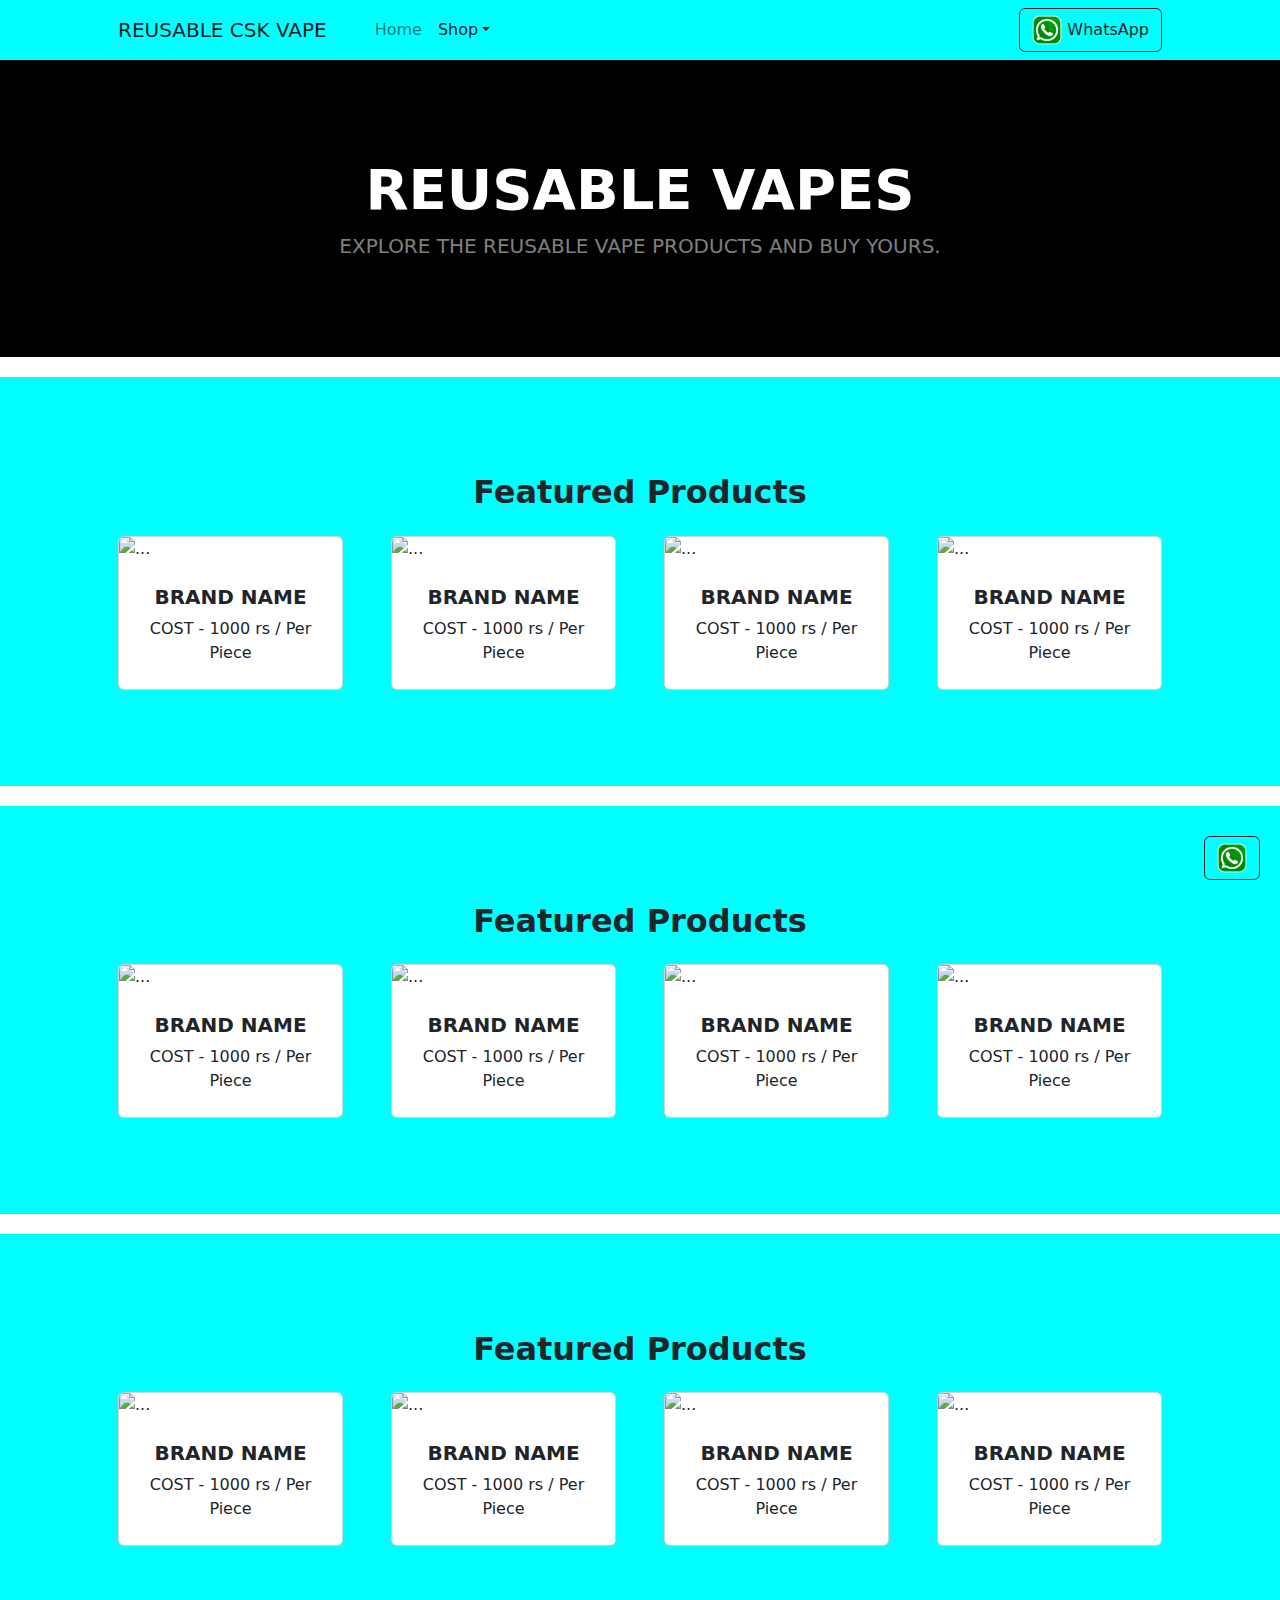
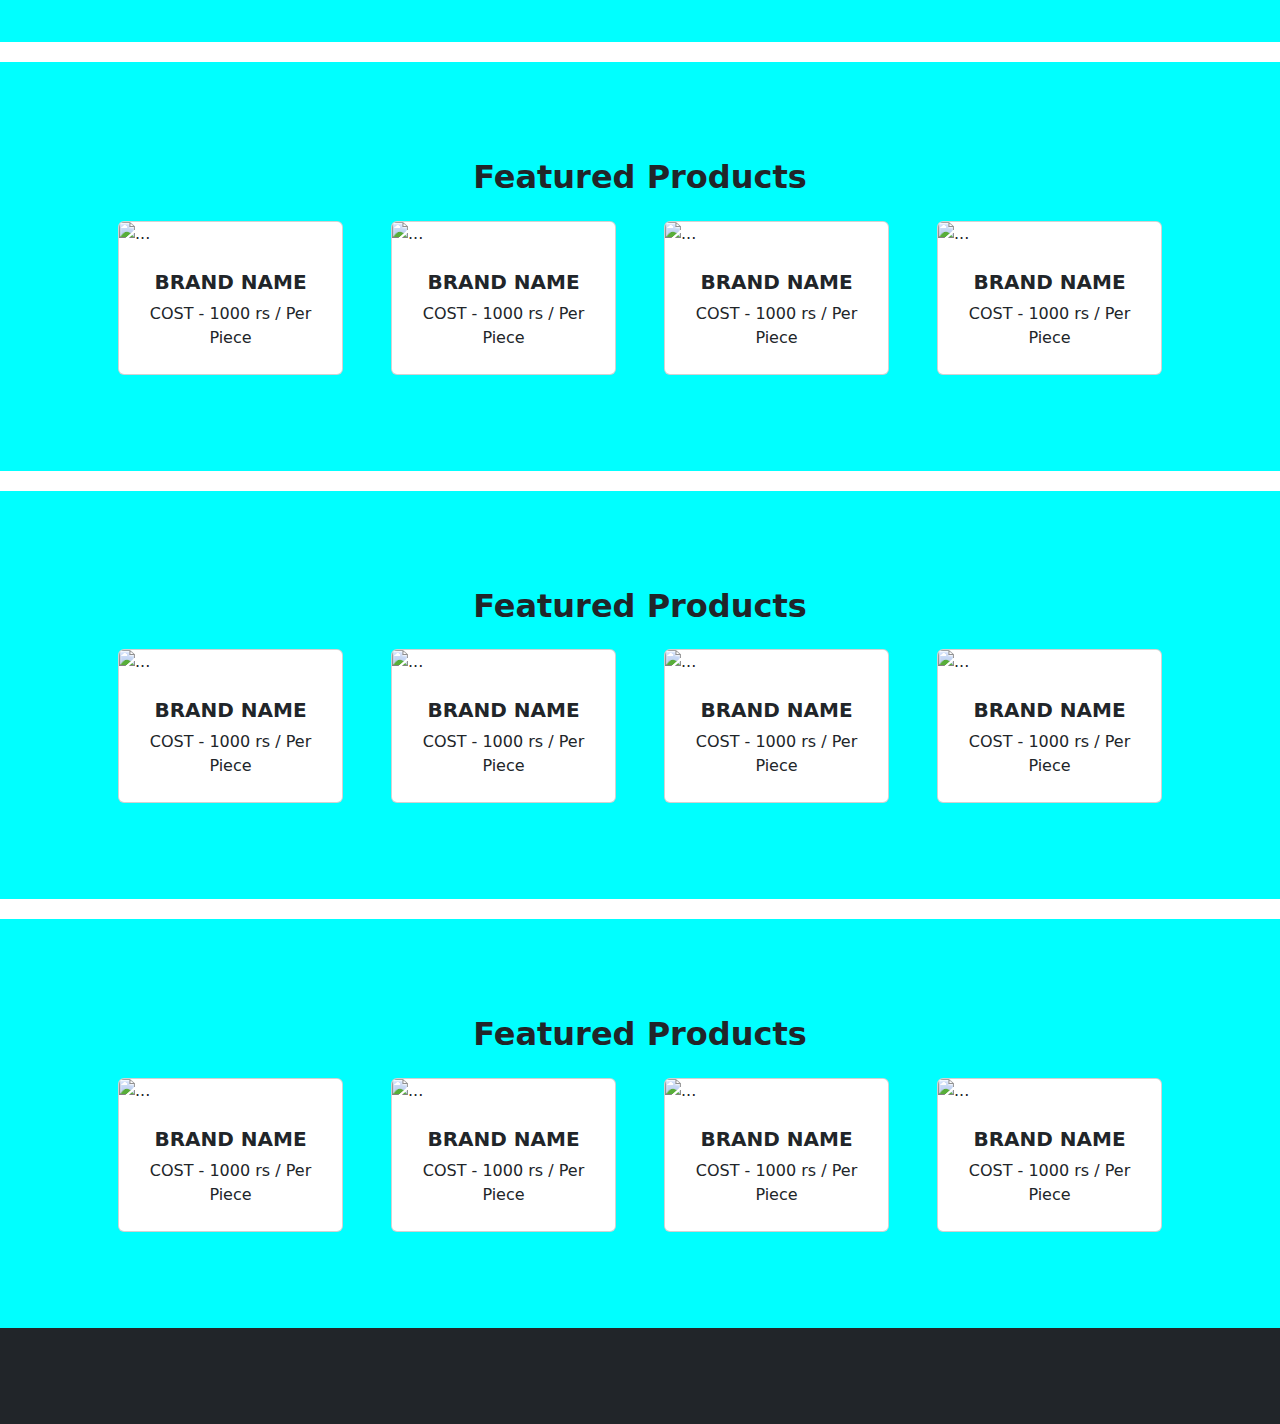
==== disposable.html @ 7ba8fd49 "Uploading project file" ====
<!DOCTYPE html>
<html lang="en">
    <head>
        <meta charset="utf-8" />
        <meta name="viewport" content="width=device-width, initial-scale=1, shrink-to-fit=no" />
        <meta name="description" content="" />
        <meta name="author" content="" />
        <title>CSK Vape</title>
        <!-- Favicon-->
        <link rel="icon" type="image/x-icon" href="assets/favicon.ico" />
        <!-- Bootstrap icons-->
        <link href="https://cdn.jsdelivr.net/npm/bootstrap-icons@1.4.1/font/bootstrap-icons.css" rel="stylesheet" />
        <!-- Core theme CSS (includes Bootstrap)-->
        <link href="css/styles.css" rel="stylesheet" />
    </head>
    <style>
        /* WhatsApp Icon Styles */
        .whatsapp-icon {
            position: fixed;
            bottom: 20px;
            right: 20px;
            z-index: 1000; /* Ensure it's above other elements */
        }
        section {
            margin-top: 20px;
            background-color: aqua;
        }
        header{
        
            background-color: black;
        }
        nav{
            background-color: aqua;
        }
    </style>
    <body>
        <!-- Navigation-->
        <nav class="navbar navbar-expand-lg">
            <div class="container px-4 px-lg-5">
                <a class="navbar-brand" href="/startbootstrap-business-frontpage-master/Home Page/index.html">REUSABLE CSK VAPE</a>
                <button class="navbar-toggler" type="button" data-bs-toggle="collapse" data-bs-target="#navbarSupportedContent" aria-controls="navbarSupportedContent" aria-expanded="false" aria-label="Toggle navigation"><span class="navbar-toggler-icon"></span></button>
                <div class="collapse navbar-collapse" id="navbarSupportedContent">
                    <ul class="navbar-nav me-auto mb-2 mb-lg-0 ms-lg-4">
                        <li class="nav-item"><a class="nav-link" aria-current="page" href="/startbootstrap-business-frontpage-master//Home Page/index.html">Home</a></li>
                        <li class="nav-item dropdown">
                            <a class="nav-link active dropdown-toggle" id="navbarDropdown" href="#" role="button" data-bs-toggle="dropdown" aria-expanded="false">Shop</a>
                            <ul class="dropdown-menu" aria-labelledby="navbarDropdown">
                                <li><a class="dropdown-item" href="#!">Vape Products</a></li>
                                <li><hr class="dropdown-divider" /></li>
                                <li><a class="dropdown-item" href="/startbootstrap-business-frontpage-master/Disposable/index.html">Reusable</a></li>
                                <li><a class="dropdown-item" href="#!">Disposable</a></li>
                            </ul>
                        </li>
                    </ul>
                    <form class="d-flex">
                        <a class="btn btn-outline-dark" href="https://api.whatsapp.com/send?phone=YOUR_PHONE_NUMBER">
                            <img src="./assets/whatsapp.png" alt="WhatsApp" style="width: 30px; height: 30px;">
                            WhatsApp
                        </a>
                    </form>
                </div>
            </div>
        </nav>
        <!-- Header-->
        <header class="py-5">
            <div class="container px-4 px-lg-5 my-5">
                <div class="text-center text-white">
                    <h1 class="display-4 fw-bolder">REUSABLE VAPES</h1>
                    <p class="lead fw-normal text-white-50 mb-0">EXPLORE THE REUSABLE VAPE PRODUCTS AND BUY YOURS.</p>
                </div>
            </div>
        </header>
        <!-- Section 1-->
        <section class="py-5">
            <div class="container px-4 px-lg-5 mt-5">
                <h2 class="text-center fw-bolder mb-4">Featured Products</h2>
                <div class="row gx-4 gx-lg-5 row-cols-2 row-cols-md-3 row-cols-xl-4 justify-content-center">
                    <div class="col mb-5">
                        <div class="card h-100">
                            <!-- Product image-->
                            <img class="card-img-top" src="https://dummyimage.com/450x300/dee2e6/6c757d.jpg" alt="..." />
                            <!-- Product details-->
                            <div class="card-body p-4">
                                <div class="text-center">
                                    <!-- Product name-->
                                    <h5 class="fw-bolder">BRAND NAME</h5>
                                    <!-- Product price-->
                                    COST - 1000 rs / Per Piece
                                </div>
                            </div>
                        </div>
                    </div>
                    <div class="col mb-5">
                        <div class="card h-100">
                            <!-- Product image-->
                            <img class="card-img-top" src="https://dummyimage.com/450x300/dee2e6/6c757d.jpg" alt="..." />
                            <!-- Product details-->
                            <div class="card-body p-4">
                                <div class="text-center">
                                    <!-- Product name-->
                                    <h5 class="fw-bolder">BRAND NAME</h5>
                                    <!-- Product price-->
                                    COST - 1000 rs / Per Piece
                                </div>
                            </div>
                        </div>
                    </div>
                    <div class="col mb-5">
                        <div class="card h-100">
                            <!-- Product image-->
                            <img class="card-img-top" src="https://dummyimage.com/450x300/dee2e6/6c757d.jpg" alt="..." />
                            <!-- Product details-->
                            <div class="card-body p-4">
                                <div class="text-center">
                                    <!-- Product name-->
                                    <h5 class="fw-bolder">BRAND NAME</h5>
                                    <!-- Product price-->
                                    COST - 1000 rs / Per Piece
                                </div>
                            </div>
                        </div>
                    </div>
                    <div class="col mb-5">
                        <div class="card h-100">
                            <!-- Product image-->
                            <img class="card-img-top" src="https://dummyimage.com/450x300/dee2e6/6c757d.jpg" alt="..." />
                            <!-- Product details-->
                            <div class="card-body p-4">
                                <div class="text-center">
                                    <!-- Product name-->
                                    <h5 class="fw-bolder">BRAND NAME</h5>
                                    <!-- Product price-->
                                    COST - 1000 rs / Per Piece
                                </div>
                            </div>
                        </div>
                    </div>
                </div>
            </div>
        </section>

        <!--Section 2-->
        <section class="py-5">
            <div class="container px-4 px-lg-5 mt-5">
                <h2 class="text-center fw-bolder mb-4">Featured Products</h2>
                <div class="row gx-4 gx-lg-5 row-cols-2 row-cols-md-3 row-cols-xl-4 justify-content-center">
                    <div class="col mb-5">
                        <div class="card h-100">
                            <!-- Product image-->
                            <img class="card-img-top" src="https://dummyimage.com/450x300/dee2e6/6c757d.jpg" alt="..." />
                            <!-- Product details-->
                            <div class="card-body p-4">
                                <div class="text-center">
                                    <!-- Product name-->
                                    <h5 class="fw-bolder">BRAND NAME</h5>
                                    <!-- Product price-->
                                    COST - 1000 rs / Per Piece
                                </div>
                            </div>
                        </div>
                    </div>
                    <div class="col mb-5">
                        <div class="card h-100">
                            <!-- Product image-->
                            <img class="card-img-top" src="https://dummyimage.com/450x300/dee2e6/6c757d.jpg" alt="..." />
                            <!-- Product details-->
                            <div class="card-body p-4">
                                <div class="text-center">
                                    <!-- Product name-->
                                    <h5 class="fw-bolder">BRAND NAME</h5>
                                    <!-- Product price-->
                                    COST - 1000 rs / Per Piece
                                </div>
                            </div>
                        </div>
                    </div>
                    <div class="col mb-5">
                        <div class="card h-100">
                            <!-- Product image-->
                            <img class="card-img-top" src="https://dummyimage.com/450x300/dee2e6/6c757d.jpg" alt="..." />
                            <!-- Product details-->
                            <div class="card-body p-4">
                                <div class="text-center">
                                    <!-- Product name-->
                                    <h5 class="fw-bolder">BRAND NAME</h5>
                                    <!-- Product price-->
                                    COST - 1000 rs / Per Piece
                                </div>
                            </div>
                        </div>
                    </div>
                    <div class="col mb-5">
                        <div class="card h-100">
                            <!-- Product image-->
                            <img class="card-img-top" src="https://dummyimage.com/450x300/dee2e6/6c757d.jpg" alt="..." />
                            <!-- Product details-->
                            <div class="card-body p-4">
                                <div class="text-center">
                                    <!-- Product name-->
                                    <h5 class="fw-bolder">BRAND NAME</h5>
                                    <!-- Product price-->
                                    COST - 1000 rs / Per Piece
                                </div>
                            </div>
                        </div>
                    </div>
                </div>
            </div>
        </section>

        <!--section 3-->
        <section class="py-5">
            <div class="container px-4 px-lg-5 mt-5">
                <h2 class="text-center fw-bolder mb-4">Featured Products</h2>
                <div class="row gx-4 gx-lg-5 row-cols-2 row-cols-md-3 row-cols-xl-4 justify-content-center">
                    <div class="col mb-5">
                        <div class="card h-100">
                            <!-- Product image-->
                            <img class="card-img-top" src="https://dummyimage.com/450x300/dee2e6/6c757d.jpg" alt="..." />
                            <!-- Product details-->
                            <div class="card-body p-4">
                                <div class="text-center">
                                    <!-- Product name-->
                                    <h5 class="fw-bolder">BRAND NAME</h5>
                                    <!-- Product price-->
                                    COST - 1000 rs / Per Piece
                                </div>
                            </div>
                        </div>
                    </div>
                    <div class="col mb-5">
                        <div class="card h-100">
                            <!-- Product image-->
                            <img class="card-img-top" src="https://dummyimage.com/450x300/dee2e6/6c757d.jpg" alt="..." />
                            <!-- Product details-->
                            <div class="card-body p-4">
                                <div class="text-center">
                                    <!-- Product name-->
                                    <h5 class="fw-bolder">BRAND NAME</h5>
                                    <!-- Product price-->
                                    COST - 1000 rs / Per Piece
                                </div>
                            </div>
                        </div>
                    </div>
                    <div class="col mb-5">
                        <div class="card h-100">
                            <!-- Product image-->
                            <img class="card-img-top" src="https://dummyimage.com/450x300/dee2e6/6c757d.jpg" alt="..." />
                            <!-- Product details-->
                            <div class="card-body p-4">
                                <div class="text-center">
                                    <!-- Product name-->
                                    <h5 class="fw-bolder">BRAND NAME</h5>
                                    <!-- Product price-->
                                    COST - 1000 rs / Per Piece
                                </div>
                            </div>
                        </div>
                    </div>
                    <div class="col mb-5">
                        <div class="card h-100">
                            <!-- Product image-->
                            <img class="card-img-top" src="https://dummyimage.com/450x300/dee2e6/6c757d.jpg" alt="..." />
                            <!-- Product details-->
                            <div class="card-body p-4">
                                <div class="text-center">
                                    <!-- Product name-->
                                    <h5 class="fw-bolder">BRAND NAME</h5>
                                    <!-- Product price-->
                                    COST - 1000 rs / Per Piece
                                </div>
                            </div>
                        </div>
                    </div>
                </div>
            </div>
        </section>

        <!--Section 4-->
        <section class="py-5">
            <div class="container px-4 px-lg-5 mt-5">
                <h2 class="text-center fw-bolder mb-4">Featured Products</h2>
                <div class="row gx-4 gx-lg-5 row-cols-2 row-cols-md-3 row-cols-xl-4 justify-content-center">
                    <div class="col mb-5">
                        <div class="card h-100">
                            <!-- Product image-->
                            <img class="card-img-top" src="https://dummyimage.com/450x300/dee2e6/6c757d.jpg" alt="..." />
                            <!-- Product details-->
                            <div class="card-body p-4">
                                <div class="text-center">
                                    <!-- Product name-->
                                    <h5 class="fw-bolder">BRAND NAME</h5>
                                    <!-- Product price-->
                                    COST - 1000 rs / Per Piece
                                </div>
                            </div>
                        </div>
                    </div>
                    <div class="col mb-5">
                        <div class="card h-100">
                            <!-- Product image-->
                            <img class="card-img-top" src="https://dummyimage.com/450x300/dee2e6/6c757d.jpg" alt="..." />
                            <!-- Product details-->
                            <div class="card-body p-4">
                                <div class="text-center">
                                    <!-- Product name-->
                                    <h5 class="fw-bolder">BRAND NAME</h5>
                                    <!-- Product price-->
                                    COST - 1000 rs / Per Piece
                                </div>
                            </div>
                        </div>
                    </div>
                    <div class="col mb-5">
                        <div class="card h-100">
                            <!-- Product image-->
                            <img class="card-img-top" src="https://dummyimage.com/450x300/dee2e6/6c757d.jpg" alt="..." />
                            <!-- Product details-->
                            <div class="card-body p-4">
                                <div class="text-center">
                                    <!-- Product name-->
                                    <h5 class="fw-bolder">BRAND NAME</h5>
                                    <!-- Product price-->
                                    COST - 1000 rs / Per Piece
                                </div>
                            </div>
                        </div>
                    </div>
                    <div class="col mb-5">
                        <div class="card h-100">
                            <!-- Product image-->
                            <img class="card-img-top" src="https://dummyimage.com/450x300/dee2e6/6c757d.jpg" alt="..." />
                            <!-- Product details-->
                            <div class="card-body p-4">
                                <div class="text-center">
                                    <!-- Product name-->
                                    <h5 class="fw-bolder">BRAND NAME</h5>
                                    <!-- Product price-->
                                    COST - 1000 rs / Per Piece
                                </div>
                            </div>
                        </div>
                    </div>
                </div>
            </div>
        </section>
        <!--Section 5-->
        <section class="py-5">
            <div class="container px-4 px-lg-5 mt-5">
                <h2 class="text-center fw-bolder mb-4">Featured Products</h2>
                <div class="row gx-4 gx-lg-5 row-cols-2 row-cols-md-3 row-cols-xl-4 justify-content-center">
                    <div class="col mb-5">
                        <div class="card h-100">
                            <!-- Product image-->
                            <img class="card-img-top" src="https://dummyimage.com/450x300/dee2e6/6c757d.jpg" alt="..." />
                            <!-- Product details-->
                            <div class="card-body p-4">
                                <div class="text-center">
                                    <!-- Product name-->
                                    <h5 class="fw-bolder">BRAND NAME</h5>
                                    <!-- Product price-->
                                    COST - 1000 rs / Per Piece
                                </div>
                            </div>
                        </div>
                    </div>
                    <div class="col mb-5">
                        <div class="card h-100">
                            <!-- Product image-->
                            <img class="card-img-top" src="https://dummyimage.com/450x300/dee2e6/6c757d.jpg" alt="..." />
                            <!-- Product details-->
                            <div class="card-body p-4">
                                <div class="text-center">
                                    <!-- Product name-->
                                    <h5 class="fw-bolder">BRAND NAME</h5>
                                    <!-- Product price-->
                                    COST - 1000 rs / Per Piece
                                </div>
                            </div>
                        </div>
                    </div>
                    <div class="col mb-5">
                        <div class="card h-100">
                            <!-- Product image-->
                            <img class="card-img-top" src="https://dummyimage.com/450x300/dee2e6/6c757d.jpg" alt="..." />
                            <!-- Product details-->
                            <div class="card-body p-4">
                                <div class="text-center">
                                    <!-- Product name-->
                                    <h5 class="fw-bolder">BRAND NAME</h5>
                                    <!-- Product price-->
                                    COST - 1000 rs / Per Piece
                                </div>
                            </div>
                        </div>
                    </div>
                    <div class="col mb-5">
                        <div class="card h-100">
                            <!-- Product image-->
                            <img class="card-img-top" src="https://dummyimage.com/450x300/dee2e6/6c757d.jpg" alt="..." />
                            <!-- Product details-->
                            <div class="card-body p-4">
                                <div class="text-center">
                                    <!-- Product name-->
                                    <h5 class="fw-bolder">BRAND NAME</h5>
                                    <!-- Product price-->
                                    COST - 1000 rs / Per Piece
                                </div>
                            </div>
                        </div>
                    </div>
                </div>
            </div>
        </section>
        <!--Section 6-->
        <section class="py-5">
            <div class="container px-4 px-lg-5 mt-5">
                <h2 class="text-center fw-bolder mb-4">Featured Products</h2>
                <div class="row gx-4 gx-lg-5 row-cols-2 row-cols-md-3 row-cols-xl-4 justify-content-center">
                    <div class="col mb-5">
                        <div class="card h-100">
                            <!-- Product image-->
                            <img class="card-img-top" src="https://dummyimage.com/450x300/dee2e6/6c757d.jpg" alt="..." />
                            <!-- Product details-->
                            <div class="card-body p-4">
                                <div class="text-center">
                                    <!-- Product name-->
                                    <h5 class="fw-bolder">BRAND NAME</h5>
                                    <!-- Product price-->
                                    COST - 1000 rs / Per Piece
                                </div>
                            </div>
                        </div>
                    </div>
                    <div class="col mb-5">
                        <div class="card h-100">
                            <!-- Product image-->
                            <img class="card-img-top" src="https://dummyimage.com/450x300/dee2e6/6c757d.jpg" alt="..." />
                            <!-- Product details-->
                            <div class="card-body p-4">
                                <div class="text-center">
                                    <!-- Product name-->
                                    <h5 class="fw-bolder">BRAND NAME</h5>
                                    <!-- Product price-->
                                    COST - 1000 rs / Per Piece
                                </div>
                            </div>
                        </div>
                    </div>
                    <div class="col mb-5">
                        <div class="card h-100">
                            <!-- Product image-->
                            <img class="card-img-top" src="https://dummyimage.com/450x300/dee2e6/6c757d.jpg" alt="..." />
                            <!-- Product details-->
                            <div class="card-body p-4">
                                <div class="text-center">
                                    <!-- Product name-->
                                    <h5 class="fw-bolder">BRAND NAME</h5>
                                    <!-- Product price-->
                                    COST - 1000 rs / Per Piece
                                </div>
                            </div>
                        </div>
                    </div>
                    <div class="col mb-5">
                        <div class="card h-100">
                            <!-- Product image-->
                            <img class="card-img-top" src="https://dummyimage.com/450x300/dee2e6/6c757d.jpg" alt="..." />
                            <!-- Product details-->
                            <div class="card-body p-4">
                                <div class="text-center">
                                    <!-- Product name-->
                                    <h5 class="fw-bolder">BRAND NAME</h5>
                                    <!-- Product price-->
                                    COST - 1000 rs / Per Piece
                                </div>
                            </div>
                        </div>
                    </div>
                </div>
            </div>
        </section>
        <!-- Floating WhatsApp Icon -->
<div class="whatsapp-icon">
    <a class="btn btn-outline-dark" href="https://api.whatsapp.com/send?phone=9080892010" target="_blank">
        <img src="./assets/whatsapp.png" alt="WhatsApp" style="width: 30px; height: 30px;">
    </a>
</div>

        <!-- Footer-->
        <footer class="py-5 bg-dark">
            <div class="container"><p class="m-0 text-center text-white"></p></div>
        </footer>
        <!-- Bootstrap core JS-->
        <script src="https://cdn.jsdelivr.net/npm/bootstrap@5.2.3/dist/js/bootstrap.bundle.min.js"></script>
        <!-- Core theme JS-->
        <script src="js/scripts.js"></script>
    </body>
</html>
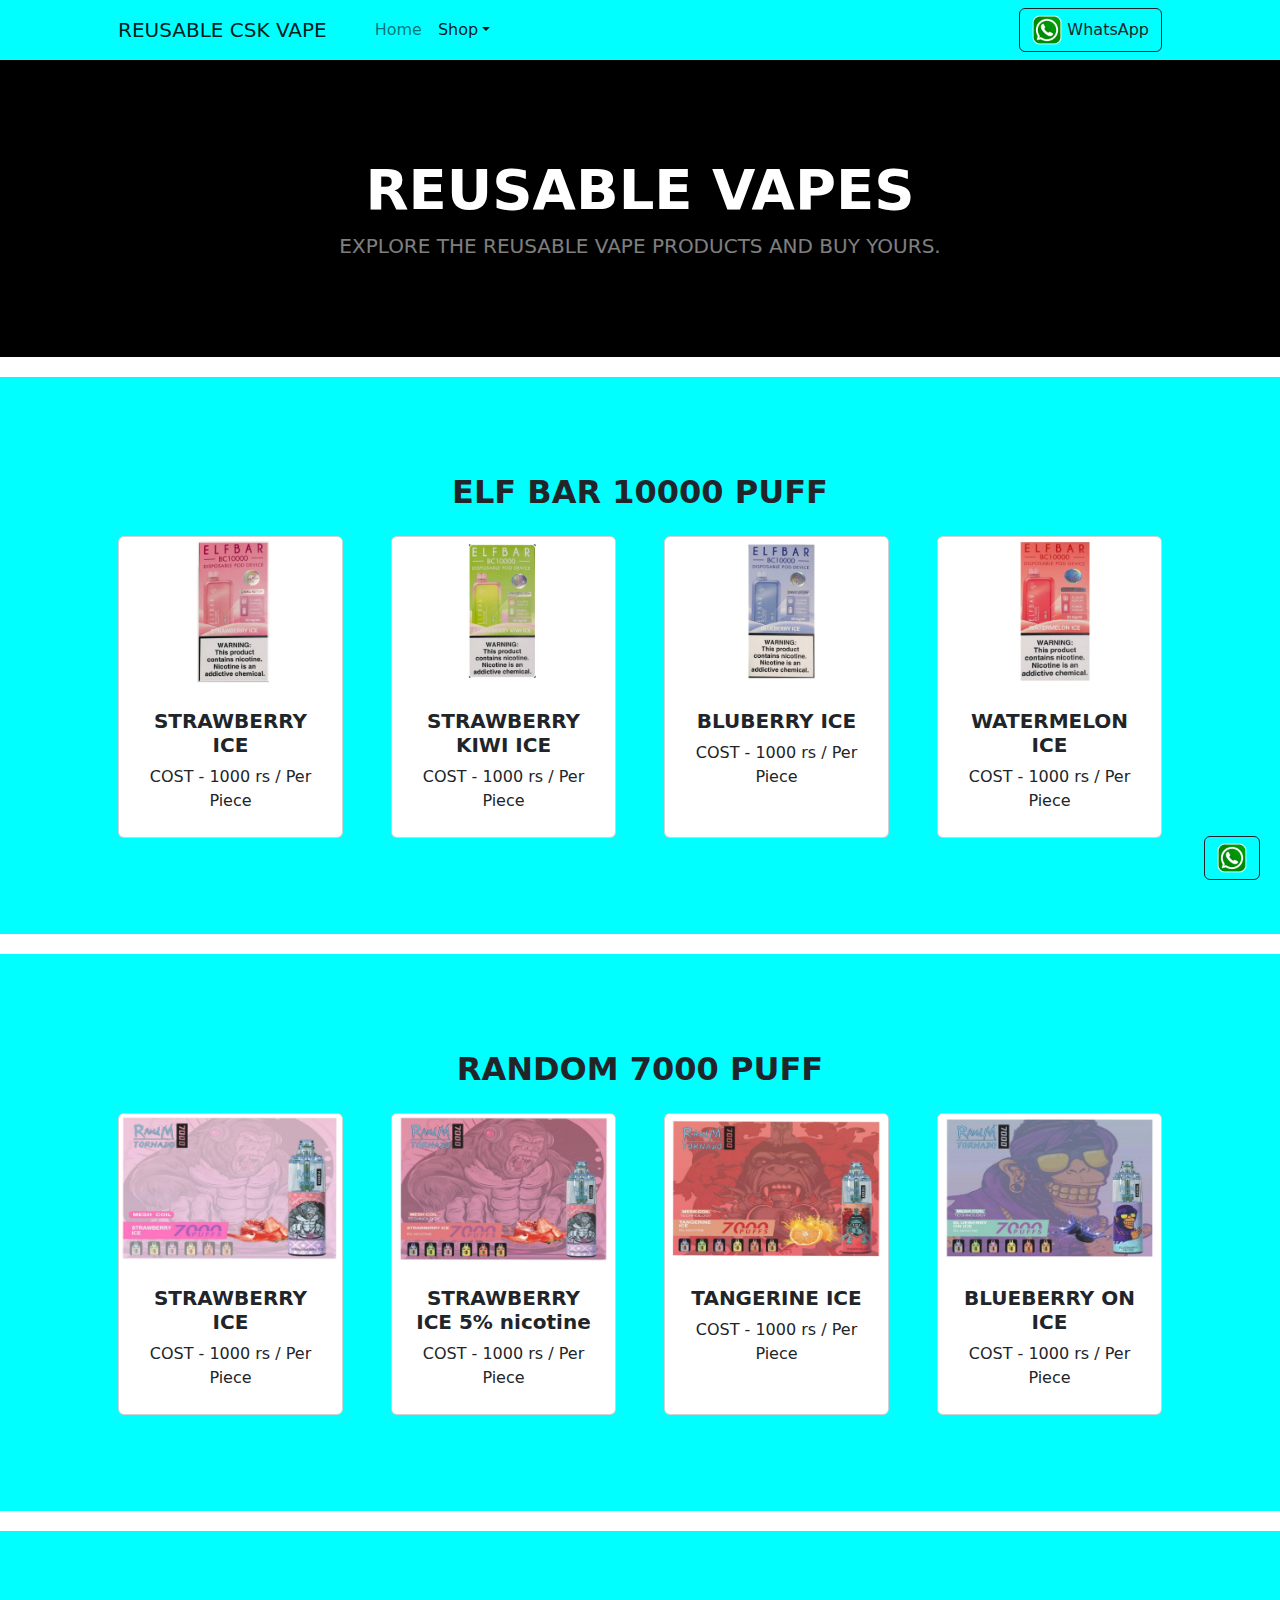
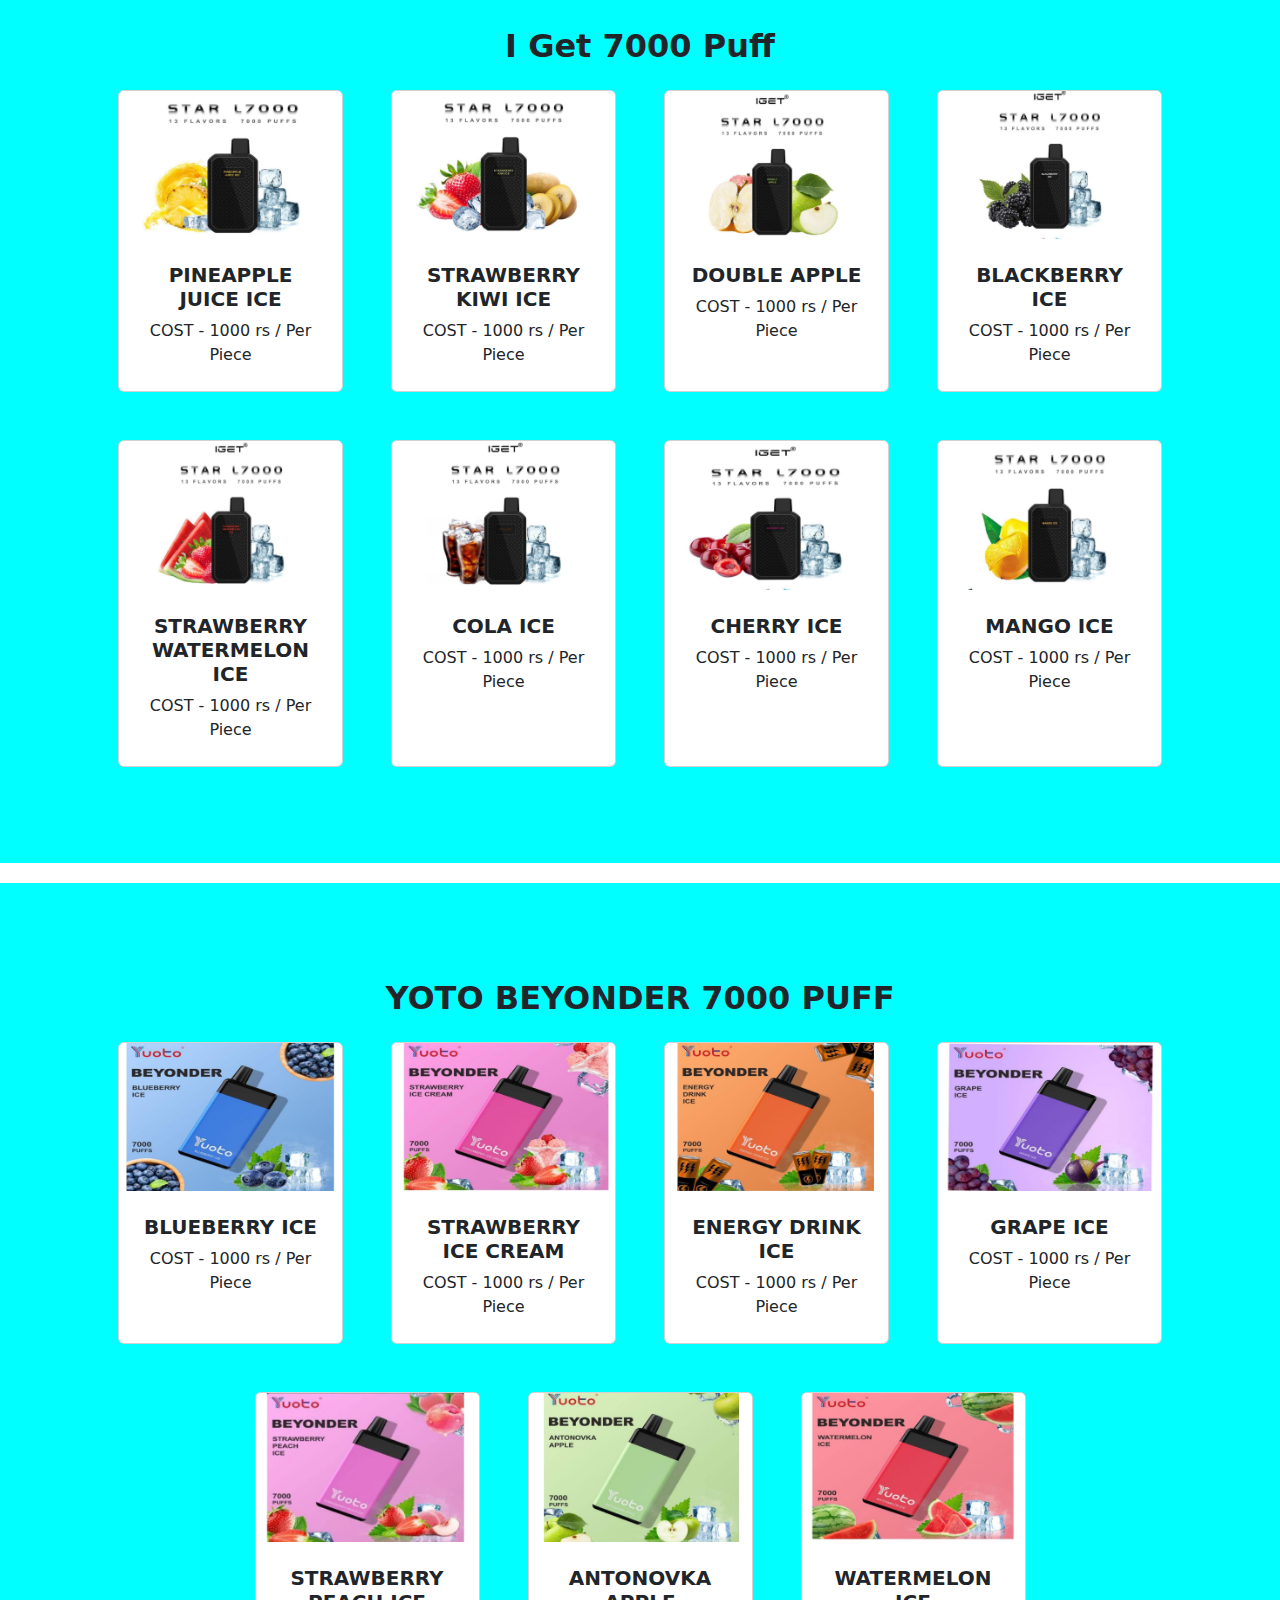
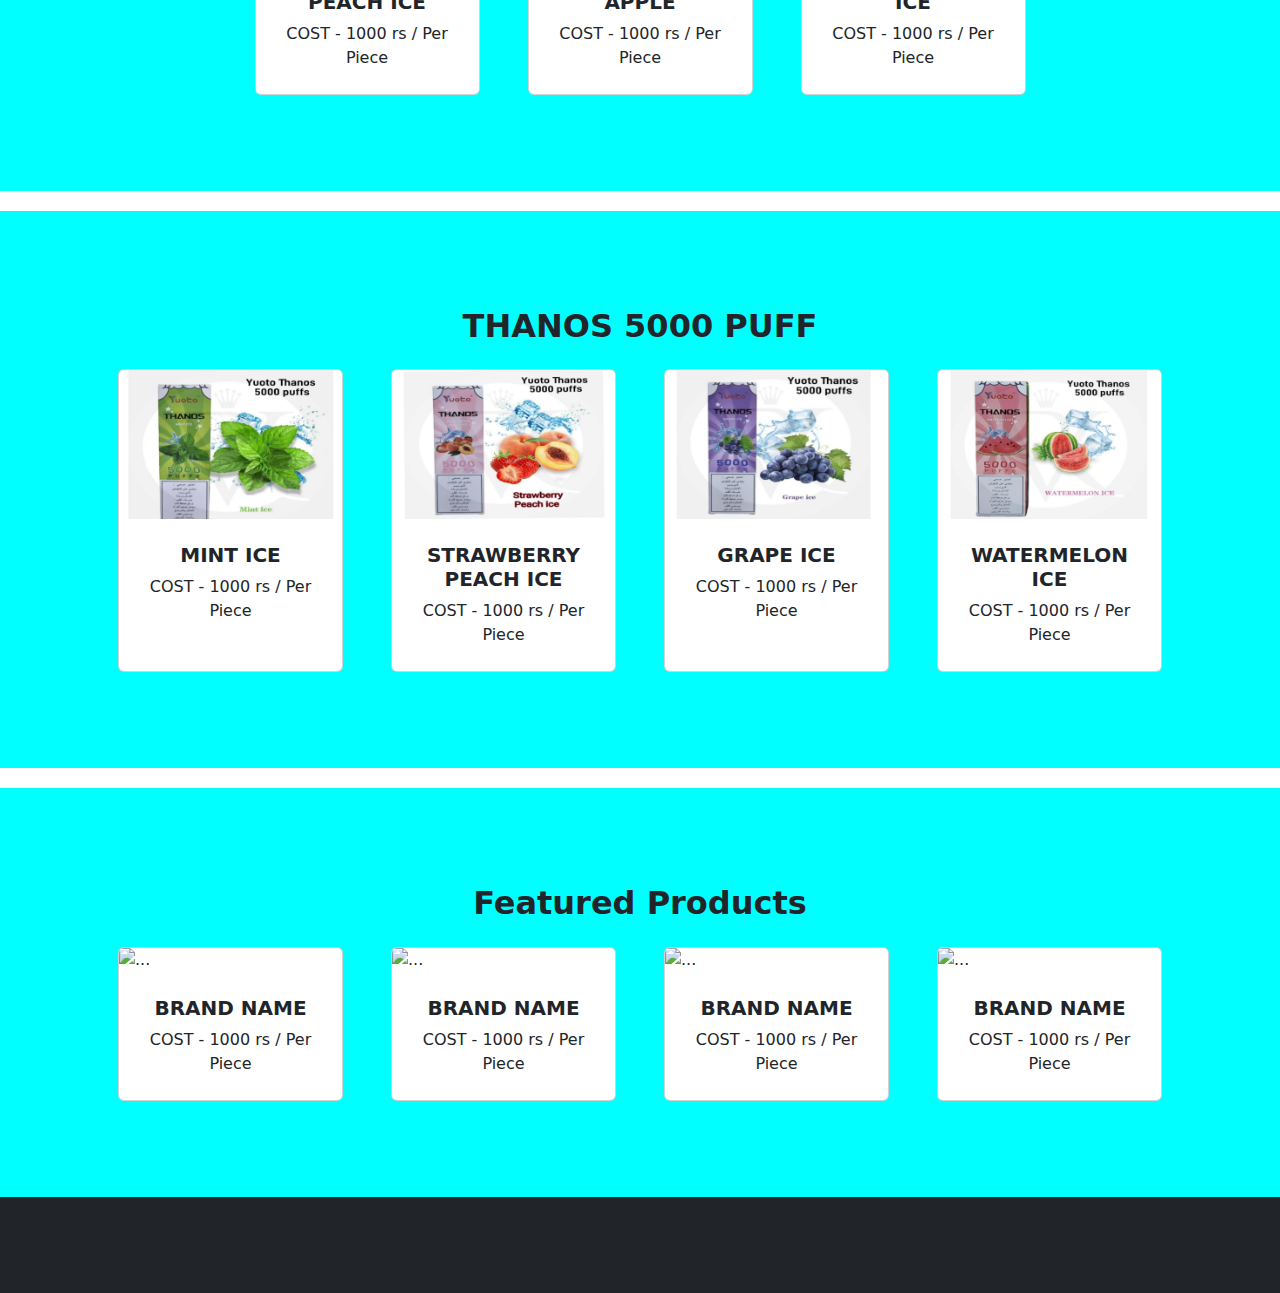
==== commit bacb0576: "finish 5 section" ====
--- a/disposable.html
+++ b/disposable.html
@@ -73,62 +73,62 @@
         <!-- Section 1-->
         <section class="py-5">
             <div class="container px-4 px-lg-5 mt-5">
-                <h2 class="text-center fw-bolder mb-4">Featured Products</h2>
+                <h2 class="text-center fw-bolder mb-4">ELF BAR 10000 PUFF</h2>
                 <div class="row gx-4 gx-lg-5 row-cols-2 row-cols-md-3 row-cols-xl-4 justify-content-center">
                     <div class="col mb-5">
                         <div class="card h-100">
                             <!-- Product image-->
-                            <img class="card-img-top" src="https://dummyimage.com/450x300/dee2e6/6c757d.jpg" alt="..." />
-                            <!-- Product details-->
-                            <div class="card-body p-4">
-                                <div class="text-center">
-                                    <!-- Product name-->
-                                    <h5 class="fw-bolder">BRAND NAME</h5>
-                                    <!-- Product price-->
-                                    COST - 1000 rs / Per Piece
-                                </div>
-                            </div>
-                        </div>
-                    </div>
-                    <div class="col mb-5">
-                        <div class="card h-100">
-                            <!-- Product image-->
-                            <img class="card-img-top" src="https://dummyimage.com/450x300/dee2e6/6c757d.jpg" alt="..." />
-                            <!-- Product details-->
-                            <div class="card-body p-4">
-                                <div class="text-center">
-                                    <!-- Product name-->
-                                    <h5 class="fw-bolder">BRAND NAME</h5>
-                                    <!-- Product price-->
-                                    COST - 1000 rs / Per Piece
-                                </div>
-                            </div>
-                        </div>
-                    </div>
-                    <div class="col mb-5">
-                        <div class="card h-100">
-                            <!-- Product image-->
-                            <img class="card-img-top" src="https://dummyimage.com/450x300/dee2e6/6c757d.jpg" alt="..." />
-                            <!-- Product details-->
-                            <div class="card-body p-4">
-                                <div class="text-center">
-                                    <!-- Product name-->
-                                    <h5 class="fw-bolder">BRAND NAME</h5>
-                                    <!-- Product price-->
-                                    COST - 1000 rs / Per Piece
-                                </div>
-                            </div>
-                        </div>
-                    </div>
-                    <div class="col mb-5">
-                        <div class="card h-100">
-                            <!-- Product image-->
-                            <img class="card-img-top" src="https://dummyimage.com/450x300/dee2e6/6c757d.jpg" alt="..." />
-                            <!-- Product details-->
-                            <div class="card-body p-4">
-                                <div class="text-center">
-                                    <!-- Product name-->
-                                    <h5 class="fw-bolder">BRAND NAME</h5>
+                            <img class="card-img-top" src="assets/section1/strawberry ice.jpg" alt="..." height="" />
+                            <!-- Product details-->
+                            <div class="card-body p-4">
+                                <div class="text-center">
+                                    <!-- Product name-->
+                                    <h5 class="fw-bolder">STRAWBERRY ICE</h5>
+                                    <!-- Product price-->
+                                    COST - 1000 rs / Per Piece
+                                </div>
+                            </div>
+                        </div>
+                    </div>
+                    <div class="col mb-5">
+                        <div class="card h-100">
+                            <!-- Product image-->
+                            <img class="card-img-top" src="assets/section1/strawberry kiwi ice.jpg" alt="..."  height="" width=""/>
+                            <!-- Product details-->
+                            <div class="card-body p-4">
+                                <div class="text-center">
+                                    <!-- Product name-->
+                                    <h5 class="fw-bolder">STRAWBERRY KIWI ICE</h5>
+                                    <!-- Product price-->
+                                    COST - 1000 rs / Per Piece
+                                </div>
+                            </div>
+                        </div>
+                    </div>
+                    <div class="col mb-5">
+                        <div class="card h-100">
+                            <!-- Product image-->
+                            <img class="card-img-top" src="assets/section1/blueberry ice.jpg" alt="..." />
+                            <!-- Product details-->
+                            <div class="card-body p-4">
+                                <div class="text-center">
+                                    <!-- Product name-->
+                                    <h5 class="fw-bolder">BLUBERRY ICE</h5>
+                                    <!-- Product price-->
+                                    COST - 1000 rs / Per Piece
+                                </div>
+                            </div>
+                        </div>
+                    </div>
+                    <div class="col mb-5">
+                        <div class="card h-100">
+                            <!-- Product image-->
+                            <img class="card-img-top" src="assets/section1/watermelon ice.jpg" alt="..." />
+                            <!-- Product details-->
+                            <div class="card-body p-4">
+                                <div class="text-center">
+                                    <!-- Product name-->
+                                    <h5 class="fw-bolder">WATERMELON ICE</h5>
                                     <!-- Product price-->
                                     COST - 1000 rs / Per Piece
                                 </div>
@@ -142,62 +142,62 @@
         <!--Section 2-->
         <section class="py-5">
             <div class="container px-4 px-lg-5 mt-5">
-                <h2 class="text-center fw-bolder mb-4">Featured Products</h2>
+                <h2 class="text-center fw-bolder mb-4">RANDOM 7000 PUFF</h2>
                 <div class="row gx-4 gx-lg-5 row-cols-2 row-cols-md-3 row-cols-xl-4 justify-content-center">
                     <div class="col mb-5">
                         <div class="card h-100">
                             <!-- Product image-->
-                            <img class="card-img-top" src="https://dummyimage.com/450x300/dee2e6/6c757d.jpg" alt="..." />
-                            <!-- Product details-->
-                            <div class="card-body p-4">
-                                <div class="text-center">
-                                    <!-- Product name-->
-                                    <h5 class="fw-bolder">BRAND NAME</h5>
-                                    <!-- Product price-->
-                                    COST - 1000 rs / Per Piece
-                                </div>
-                            </div>
-                        </div>
-                    </div>
-                    <div class="col mb-5">
-                        <div class="card h-100">
-                            <!-- Product image-->
-                            <img class="card-img-top" src="https://dummyimage.com/450x300/dee2e6/6c757d.jpg" alt="..." />
-                            <!-- Product details-->
-                            <div class="card-body p-4">
-                                <div class="text-center">
-                                    <!-- Product name-->
-                                    <h5 class="fw-bolder">BRAND NAME</h5>
-                                    <!-- Product price-->
-                                    COST - 1000 rs / Per Piece
-                                </div>
-                            </div>
-                        </div>
-                    </div>
-                    <div class="col mb-5">
-                        <div class="card h-100">
-                            <!-- Product image-->
-                            <img class="card-img-top" src="https://dummyimage.com/450x300/dee2e6/6c757d.jpg" alt="..." />
-                            <!-- Product details-->
-                            <div class="card-body p-4">
-                                <div class="text-center">
-                                    <!-- Product name-->
-                                    <h5 class="fw-bolder">BRAND NAME</h5>
-                                    <!-- Product price-->
-                                    COST - 1000 rs / Per Piece
-                                </div>
-                            </div>
-                        </div>
-                    </div>
-                    <div class="col mb-5">
-                        <div class="card h-100">
-                            <!-- Product image-->
-                            <img class="card-img-top" src="https://dummyimage.com/450x300/dee2e6/6c757d.jpg" alt="..." />
-                            <!-- Product details-->
-                            <div class="card-body p-4">
-                                <div class="text-center">
-                                    <!-- Product name-->
-                                    <h5 class="fw-bolder">BRAND NAME</h5>
+                            <img class="card-img-top" src="assets/section2/mesh coil.jpg" alt="..." />
+                            <!-- Product details-->
+                            <div class="card-body p-4">
+                                <div class="text-center">
+                                    <!-- Product name-->
+                                    <h5 class="fw-bolder">STRAWBERRY ICE</h5>
+                                    <!-- Product price-->
+                                    COST - 1000 rs / Per Piece
+                                </div>
+                            </div>
+                        </div>
+                    </div>
+                    <div class="col mb-5">
+                        <div class="card h-100">
+                            <!-- Product image-->
+                            <img class="card-img-top" src="assets/section2/mesh coil technology.jpg" alt="..." />
+                            <!-- Product details-->
+                            <div class="card-body p-4">
+                                <div class="text-center">
+                                    <!-- Product name-->
+                                    <h5 class="fw-bolder">STRAWBERRY ICE 5% nicotine</h5>
+                                    <!-- Product price-->
+                                    COST - 1000 rs / Per Piece
+                                </div>
+                            </div>
+                        </div>
+                    </div>
+                    <div class="col mb-5">
+                        <div class="card h-100">
+                            <!-- Product image-->
+                            <img class="card-img-top" src="assets/section2/tangerine ice.jpg" alt="..." />
+                            <!-- Product details-->
+                            <div class="card-body p-4">
+                                <div class="text-center">
+                                    <!-- Product name-->
+                                    <h5 class="fw-bolder">TANGERINE ICE</h5>
+                                    <!-- Product price-->
+                                    COST - 1000 rs / Per Piece
+                                </div>
+                            </div>
+                        </div>
+                    </div>
+                    <div class="col mb-5">
+                        <div class="card h-100">
+                            <!-- Product image-->
+                            <img class="card-img-top" src="assets/section2/blueberry ice.jpg" alt="..." />
+                            <!-- Product details-->
+                            <div class="card-body p-4">
+                                <div class="text-center">
+                                    <!-- Product name-->
+                                    <h5 class="fw-bolder">BLUEBERRY ON ICE</h5>
                                     <!-- Product price-->
                                     COST - 1000 rs / Per Piece
                                 </div>
@@ -211,62 +211,122 @@
         <!--section 3-->
         <section class="py-5">
             <div class="container px-4 px-lg-5 mt-5">
-                <h2 class="text-center fw-bolder mb-4">Featured Products</h2>
+                <h2 class="text-center fw-bolder mb-4">I Get 7000 Puff</h2>
                 <div class="row gx-4 gx-lg-5 row-cols-2 row-cols-md-3 row-cols-xl-4 justify-content-center">
                     <div class="col mb-5">
                         <div class="card h-100">
                             <!-- Product image-->
-                            <img class="card-img-top" src="https://dummyimage.com/450x300/dee2e6/6c757d.jpg" alt="..." />
-                            <!-- Product details-->
-                            <div class="card-body p-4">
-                                <div class="text-center">
-                                    <!-- Product name-->
-                                    <h5 class="fw-bolder">BRAND NAME</h5>
-                                    <!-- Product price-->
-                                    COST - 1000 rs / Per Piece
-                                </div>
-                            </div>
-                        </div>
-                    </div>
-                    <div class="col mb-5">
-                        <div class="card h-100">
-                            <!-- Product image-->
-                            <img class="card-img-top" src="https://dummyimage.com/450x300/dee2e6/6c757d.jpg" alt="..." />
-                            <!-- Product details-->
-                            <div class="card-body p-4">
-                                <div class="text-center">
-                                    <!-- Product name-->
-                                    <h5 class="fw-bolder">BRAND NAME</h5>
-                                    <!-- Product price-->
-                                    COST - 1000 rs / Per Piece
-                                </div>
-                            </div>
-                        </div>
-                    </div>
-                    <div class="col mb-5">
-                        <div class="card h-100">
-                            <!-- Product image-->
-                            <img class="card-img-top" src="https://dummyimage.com/450x300/dee2e6/6c757d.jpg" alt="..." />
-                            <!-- Product details-->
-                            <div class="card-body p-4">
-                                <div class="text-center">
-                                    <!-- Product name-->
-                                    <h5 class="fw-bolder">BRAND NAME</h5>
-                                    <!-- Product price-->
-                                    COST - 1000 rs / Per Piece
-                                </div>
-                            </div>
-                        </div>
-                    </div>
-                    <div class="col mb-5">
-                        <div class="card h-100">
-                            <!-- Product image-->
-                            <img class="card-img-top" src="https://dummyimage.com/450x300/dee2e6/6c757d.jpg" alt="..." />
-                            <!-- Product details-->
-                            <div class="card-body p-4">
-                                <div class="text-center">
-                                    <!-- Product name-->
-                                    <h5 class="fw-bolder">BRAND NAME</h5>
+                            <img class="card-img-top" src="assets/section3/pine apples.jpg" alt="..." />
+                            <!-- Product details-->
+                            <div class="card-body p-4">
+                                <div class="text-center">
+                                    <!-- Product name-->
+                                    <h5 class="fw-bolder">PINEAPPLE JUICE ICE</h5>
+                                    <!-- Product price-->
+                                    COST - 1000 rs / Per Piece
+                                </div>
+                            </div>
+                        </div>
+                    </div>
+                    <div class="col mb-5">
+                        <div class="card h-100">
+                            <!-- Product image-->
+                            <img class="card-img-top" src="assets/section3/strawberry.jpg" alt="..." />
+                            <!-- Product details-->
+                            <div class="card-body p-4">
+                                <div class="text-center">
+                                    <!-- Product name-->
+                                    <h5 class="fw-bolder">STRAWBERRY KIWI ICE</h5>
+                                    <!-- Product price-->
+                                    COST - 1000 rs / Per Piece
+                                </div>
+                            </div>
+                        </div>
+                    </div>
+                    <div class="col mb-5">
+                        <div class="card h-100">
+                            <!-- Product image-->
+                            <img class="card-img-top" src="assets/section3/apple.jpg" alt="..." />
+                            <!-- Product details-->
+                            <div class="card-body p-4">
+                                <div class="text-center">
+                                    <!-- Product name-->
+                                    <h5 class="fw-bolder">DOUBLE APPLE</h5>
+                                    <!-- Product price-->
+                                    COST - 1000 rs / Per Piece
+                                </div>
+                            </div>
+                        </div>
+                    </div>
+                    <div class="col mb-5">
+                        <div class="card h-100">
+                            <!-- Product image-->
+                            <img class="card-img-top" src="assets/section3/blackberry.jpg" alt="..." />
+                            <!-- Product details-->
+                            <div class="card-body p-4">
+                                <div class="text-center">
+                                    <!-- Product name-->
+                                    <h5 class="fw-bolder">BLACKBERRY ICE</h5>
+                                    <!-- Product price-->
+                                    COST - 1000 rs / Per Piece
+                                </div>
+                            </div>
+                        </div>
+                    </div>
+                    <div class="col mb-5">
+                        <div class="card h-100">
+                            <!-- Product image-->
+                            <img class="card-img-top" src="assets/section3/strawberry watermelon.jpg" alt="..." />
+                            <!-- Product details-->
+                            <div class="card-body p-4">
+                                <div class="text-center">
+                                    <!-- Product name-->
+                                    <h5 class="fw-bolder">STRAWBERRY WATERMELON ICE</h5>
+                                    <!-- Product price-->
+                                    COST - 1000 rs / Per Piece
+                                </div>
+                            </div>
+                        </div>
+                    </div>
+                    <div class="col mb-5">
+                        <div class="card h-100">
+                            <!-- Product image-->
+                            <img class="card-img-top" src="assets/section3/cola.jpg" alt="..." />
+                            <!-- Product details-->
+                            <div class="card-body p-4">
+                                <div class="text-center">
+                                    <!-- Product name-->
+                                    <h5 class="fw-bolder">COLA ICE</h5>
+                                    <!-- Product price-->
+                                    COST - 1000 rs / Per Piece
+                                </div>
+                            </div>
+                        </div>
+                    </div>
+                    <div class="col mb-5">
+                        <div class="card h-100">
+                            <!-- Product image-->
+                            <img class="card-img-top" src="assets/section3/cherry.jpg" alt="..." />
+                            <!-- Product details-->
+                            <div class="card-body p-4">
+                                <div class="text-center">
+                                    <!-- Product name-->
+                                    <h5 class="fw-bolder">CHERRY ICE</h5>
+                                    <!-- Product price-->
+                                    COST - 1000 rs / Per Piece
+                                </div>
+                            </div>
+                        </div>
+                    </div>
+                    <div class="col mb-5">
+                        <div class="card h-100">
+                            <!-- Product image-->
+                            <img class="card-img-top" src="assets/section3/mango.jpg" alt="..." />
+                            <!-- Product details-->
+                            <div class="card-body p-4">
+                                <div class="text-center">
+                                    <!-- Product name-->
+                                    <h5 class="fw-bolder">MANGO ICE</h5>
                                     <!-- Product price-->
                                     COST - 1000 rs / Per Piece
                                 </div>
@@ -280,62 +340,107 @@
         <!--Section 4-->
         <section class="py-5">
             <div class="container px-4 px-lg-5 mt-5">
-                <h2 class="text-center fw-bolder mb-4">Featured Products</h2>
+                <h2 class="text-center fw-bolder mb-4">YOTO BEYONDER 7000 PUFF</h2>
                 <div class="row gx-4 gx-lg-5 row-cols-2 row-cols-md-3 row-cols-xl-4 justify-content-center">
                     <div class="col mb-5">
                         <div class="card h-100">
                             <!-- Product image-->
-                            <img class="card-img-top" src="https://dummyimage.com/450x300/dee2e6/6c757d.jpg" alt="..." />
-                            <!-- Product details-->
-                            <div class="card-body p-4">
-                                <div class="text-center">
-                                    <!-- Product name-->
-                                    <h5 class="fw-bolder">BRAND NAME</h5>
-                                    <!-- Product price-->
-                                    COST - 1000 rs / Per Piece
-                                </div>
-                            </div>
-                        </div>
-                    </div>
-                    <div class="col mb-5">
-                        <div class="card h-100">
-                            <!-- Product image-->
-                            <img class="card-img-top" src="https://dummyimage.com/450x300/dee2e6/6c757d.jpg" alt="..." />
-                            <!-- Product details-->
-                            <div class="card-body p-4">
-                                <div class="text-center">
-                                    <!-- Product name-->
-                                    <h5 class="fw-bolder">BRAND NAME</h5>
-                                    <!-- Product price-->
-                                    COST - 1000 rs / Per Piece
-                                </div>
-                            </div>
-                        </div>
-                    </div>
-                    <div class="col mb-5">
-                        <div class="card h-100">
-                            <!-- Product image-->
-                            <img class="card-img-top" src="https://dummyimage.com/450x300/dee2e6/6c757d.jpg" alt="..." />
-                            <!-- Product details-->
-                            <div class="card-body p-4">
-                                <div class="text-center">
-                                    <!-- Product name-->
-                                    <h5 class="fw-bolder">BRAND NAME</h5>
-                                    <!-- Product price-->
-                                    COST - 1000 rs / Per Piece
-                                </div>
-                            </div>
-                        </div>
-                    </div>
-                    <div class="col mb-5">
-                        <div class="card h-100">
-                            <!-- Product image-->
-                            <img class="card-img-top" src="https://dummyimage.com/450x300/dee2e6/6c757d.jpg" alt="..." />
-                            <!-- Product details-->
-                            <div class="card-body p-4">
-                                <div class="text-center">
-                                    <!-- Product name-->
-                                    <h5 class="fw-bolder">BRAND NAME</h5>
+                            <img class="card-img-top" src="assets/section4/blueberry.jpg" alt="..." />
+                            <!-- Product details-->
+                            <div class="card-body p-4">
+                                <div class="text-center">
+                                    <!-- Product name-->
+                                    <h5 class="fw-bolder">BLUEBERRY ICE</h5>
+                                    <!-- Product price-->
+                                    COST - 1000 rs / Per Piece
+                                </div>
+                            </div>
+                        </div>
+                    </div>
+                    <div class="col mb-5">
+                        <div class="card h-100">
+                            <!-- Product image-->
+                            <img class="card-img-top" src="assets/section4/strawberry.jpg" alt="..." />
+                            <!-- Product details-->
+                            <div class="card-body p-4">
+                                <div class="text-center">
+                                    <!-- Product name-->
+                                    <h5 class="fw-bolder">STRAWBERRY ICE CREAM</h5>
+                                    <!-- Product price-->
+                                    COST - 1000 rs / Per Piece
+                                </div>
+                            </div>
+                        </div>
+                    </div>
+                    <div class="col mb-5">
+                        <div class="card h-100">
+                            <!-- Product image-->
+                            <img class="card-img-top" src="assets/section4/energy drink.jpg" alt="..." />
+                            <!-- Product details-->
+                            <div class="card-body p-4">
+                                <div class="text-center">
+                                    <!-- Product name-->
+                                    <h5 class="fw-bolder">ENERGY DRINK ICE</h5>
+                                    <!-- Product price-->
+                                    COST - 1000 rs / Per Piece
+                                </div>
+                            </div>
+                        </div>
+                    </div>
+                    <div class="col mb-5">
+                        <div class="card h-100">
+                            <!-- Product image-->
+                            <img class="card-img-top" src="assets/section4/grape.jpg" alt="..." />
+                            <!-- Product details-->
+                            <div class="card-body p-4">
+                                <div class="text-center">
+                                    <!-- Product name-->
+                                    <h5 class="fw-bolder">GRAPE ICE</h5>
+                                    <!-- Product price-->
+                                    COST - 1000 rs / Per Piece
+                                </div>
+                            </div>
+                        </div>
+                    </div>
+                    <div class="col mb-5">
+                        <div class="card h-100">
+                            <!-- Product image-->
+                            <img class="card-img-top" src="assets/section4/strawberry peach (2).jpg" alt="..." />
+                            <!-- Product details-->
+                            <div class="card-body p-4">
+                                <div class="text-center">
+                                    <!-- Product name-->
+                                    <h5 class="fw-bolder">STRAWBERRY PEACH ICE</h5>
+                                    <!-- Product price-->
+                                    COST - 1000 rs / Per Piece
+                                </div>
+                            </div>
+                        </div>
+                    </div>
+                    <div class="col mb-5">
+                        <div class="card h-100">
+                            <!-- Product image-->
+                            <img class="card-img-top" src="assets/section4/antonovka apple.jpg" alt="..." />
+                            <!-- Product details-->
+                            <div class="card-body p-4">
+                                <div class="text-center">
+                                    <!-- Product name-->
+                                    <h5 class="fw-bolder">ANTONOVKA APPLE</h5>
+                                    <!-- Product price-->
+                                    COST - 1000 rs / Per Piece
+                                </div>
+                            </div>
+                        </div>
+                    </div>
+                    <div class="col mb-5">
+                        <div class="card h-100">
+                            <!-- Product image-->
+                            <img class="card-img-top" src="assets/section4/watermelon.jpg" alt="..." />
+                            <!-- Product details-->
+                            <div class="card-body p-4">
+                                <div class="text-center">
+                                    <!-- Product name-->
+                                    <h5 class="fw-bolder">WATERMELON ICE</h5>
                                     <!-- Product price-->
                                     COST - 1000 rs / Per Piece
                                 </div>
@@ -348,62 +453,62 @@
         <!--Section 5-->
         <section class="py-5">
             <div class="container px-4 px-lg-5 mt-5">
-                <h2 class="text-center fw-bolder mb-4">Featured Products</h2>
+                <h2 class="text-center fw-bolder mb-4">THANOS 5000 PUFF</h2>
                 <div class="row gx-4 gx-lg-5 row-cols-2 row-cols-md-3 row-cols-xl-4 justify-content-center">
                     <div class="col mb-5">
                         <div class="card h-100">
                             <!-- Product image-->
-                            <img class="card-img-top" src="https://dummyimage.com/450x300/dee2e6/6c757d.jpg" alt="..." />
-                            <!-- Product details-->
-                            <div class="card-body p-4">
-                                <div class="text-center">
-                                    <!-- Product name-->
-                                    <h5 class="fw-bolder">BRAND NAME</h5>
-                                    <!-- Product price-->
-                                    COST - 1000 rs / Per Piece
-                                </div>
-                            </div>
-                        </div>
-                    </div>
-                    <div class="col mb-5">
-                        <div class="card h-100">
-                            <!-- Product image-->
-                            <img class="card-img-top" src="https://dummyimage.com/450x300/dee2e6/6c757d.jpg" alt="..." />
-                            <!-- Product details-->
-                            <div class="card-body p-4">
-                                <div class="text-center">
-                                    <!-- Product name-->
-                                    <h5 class="fw-bolder">BRAND NAME</h5>
-                                    <!-- Product price-->
-                                    COST - 1000 rs / Per Piece
-                                </div>
-                            </div>
-                        </div>
-                    </div>
-                    <div class="col mb-5">
-                        <div class="card h-100">
-                            <!-- Product image-->
-                            <img class="card-img-top" src="https://dummyimage.com/450x300/dee2e6/6c757d.jpg" alt="..." />
-                            <!-- Product details-->
-                            <div class="card-body p-4">
-                                <div class="text-center">
-                                    <!-- Product name-->
-                                    <h5 class="fw-bolder">BRAND NAME</h5>
-                                    <!-- Product price-->
-                                    COST - 1000 rs / Per Piece
-                                </div>
-                            </div>
-                        </div>
-                    </div>
-                    <div class="col mb-5">
-                        <div class="card h-100">
-                            <!-- Product image-->
-                            <img class="card-img-top" src="https://dummyimage.com/450x300/dee2e6/6c757d.jpg" alt="..." />
-                            <!-- Product details-->
-                            <div class="card-body p-4">
-                                <div class="text-center">
-                                    <!-- Product name-->
-                                    <h5 class="fw-bolder">BRAND NAME</h5>
+                            <img class="card-img-top" src="assets/section5/mint.jpg" alt="..." />
+                            <!-- Product details-->
+                            <div class="card-body p-4">
+                                <div class="text-center">
+                                    <!-- Product name-->
+                                    <h5 class="fw-bolder">MINT ICE</h5>
+                                    <!-- Product price-->
+                                    COST - 1000 rs / Per Piece
+                                </div>
+                            </div>
+                        </div>
+                    </div>
+                    <div class="col mb-5">
+                        <div class="card h-100">
+                            <!-- Product image-->
+                            <img class="card-img-top" src="assets/section5/strawberry.jpg" alt="..." />
+                            <!-- Product details-->
+                            <div class="card-body p-4">
+                                <div class="text-center">
+                                    <!-- Product name-->
+                                    <h5 class="fw-bolder">STRAWBERRY PEACH ICE</h5>
+                                    <!-- Product price-->
+                                    COST - 1000 rs / Per Piece
+                                </div>
+                            </div>
+                        </div>
+                    </div>
+                    <div class="col mb-5">
+                        <div class="card h-100">
+                            <!-- Product image-->
+                            <img class="card-img-top" src="assets/section5/grape.jpg" alt="..." />
+                            <!-- Product details-->
+                            <div class="card-body p-4">
+                                <div class="text-center">
+                                    <!-- Product name-->
+                                    <h5 class="fw-bolder">GRAPE ICE</h5>
+                                    <!-- Product price-->
+                                    COST - 1000 rs / Per Piece
+                                </div>
+                            </div>
+                        </div>
+                    </div>
+                    <div class="col mb-5">
+                        <div class="card h-100">
+                            <!-- Product image-->
+                            <img class="card-img-top" src="assets/section5/watermelon.jpg" alt="..." />
+                            <!-- Product details-->
+                            <div class="card-body p-4">
+                                <div class="text-center">
+                                    <!-- Product name-->
+                                    <h5 class="fw-bolder">WATERMELON ICE</h5>
                                     <!-- Product price-->
                                     COST - 1000 rs / Per Piece
                                 </div>
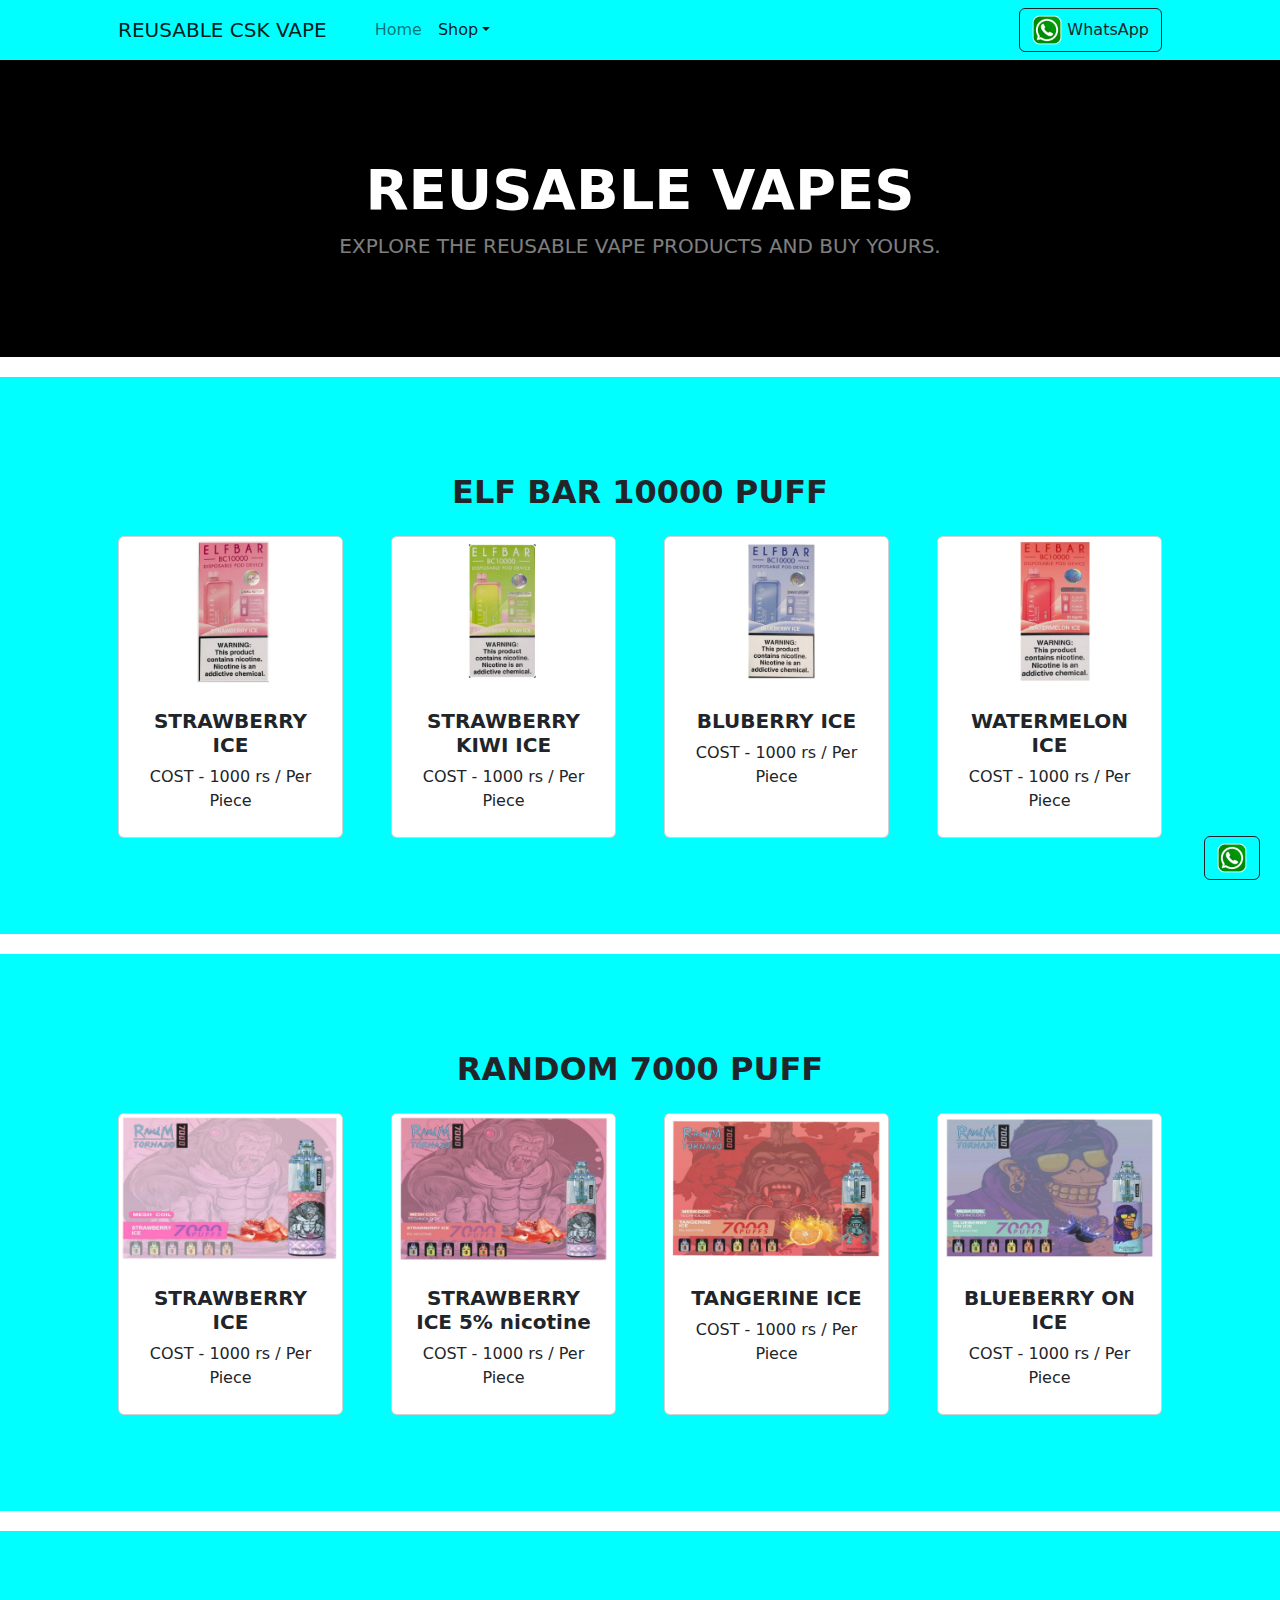
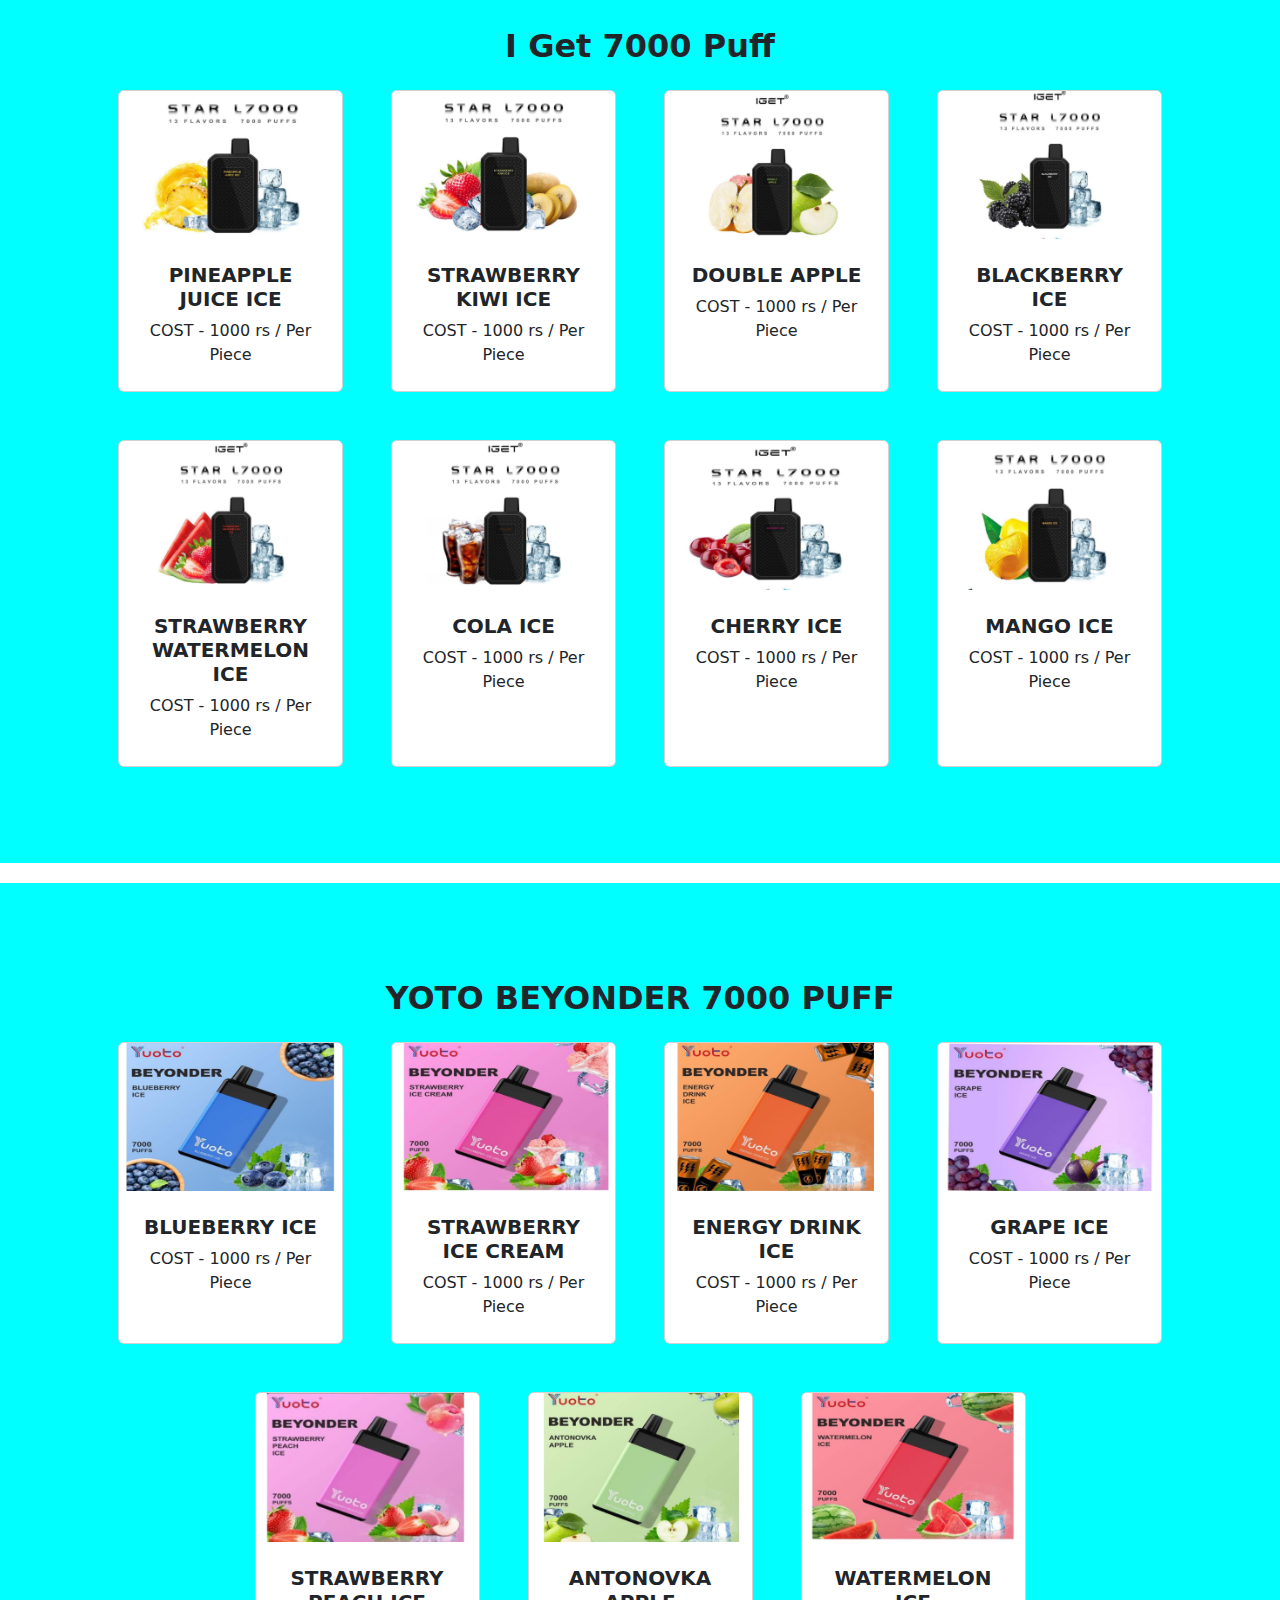
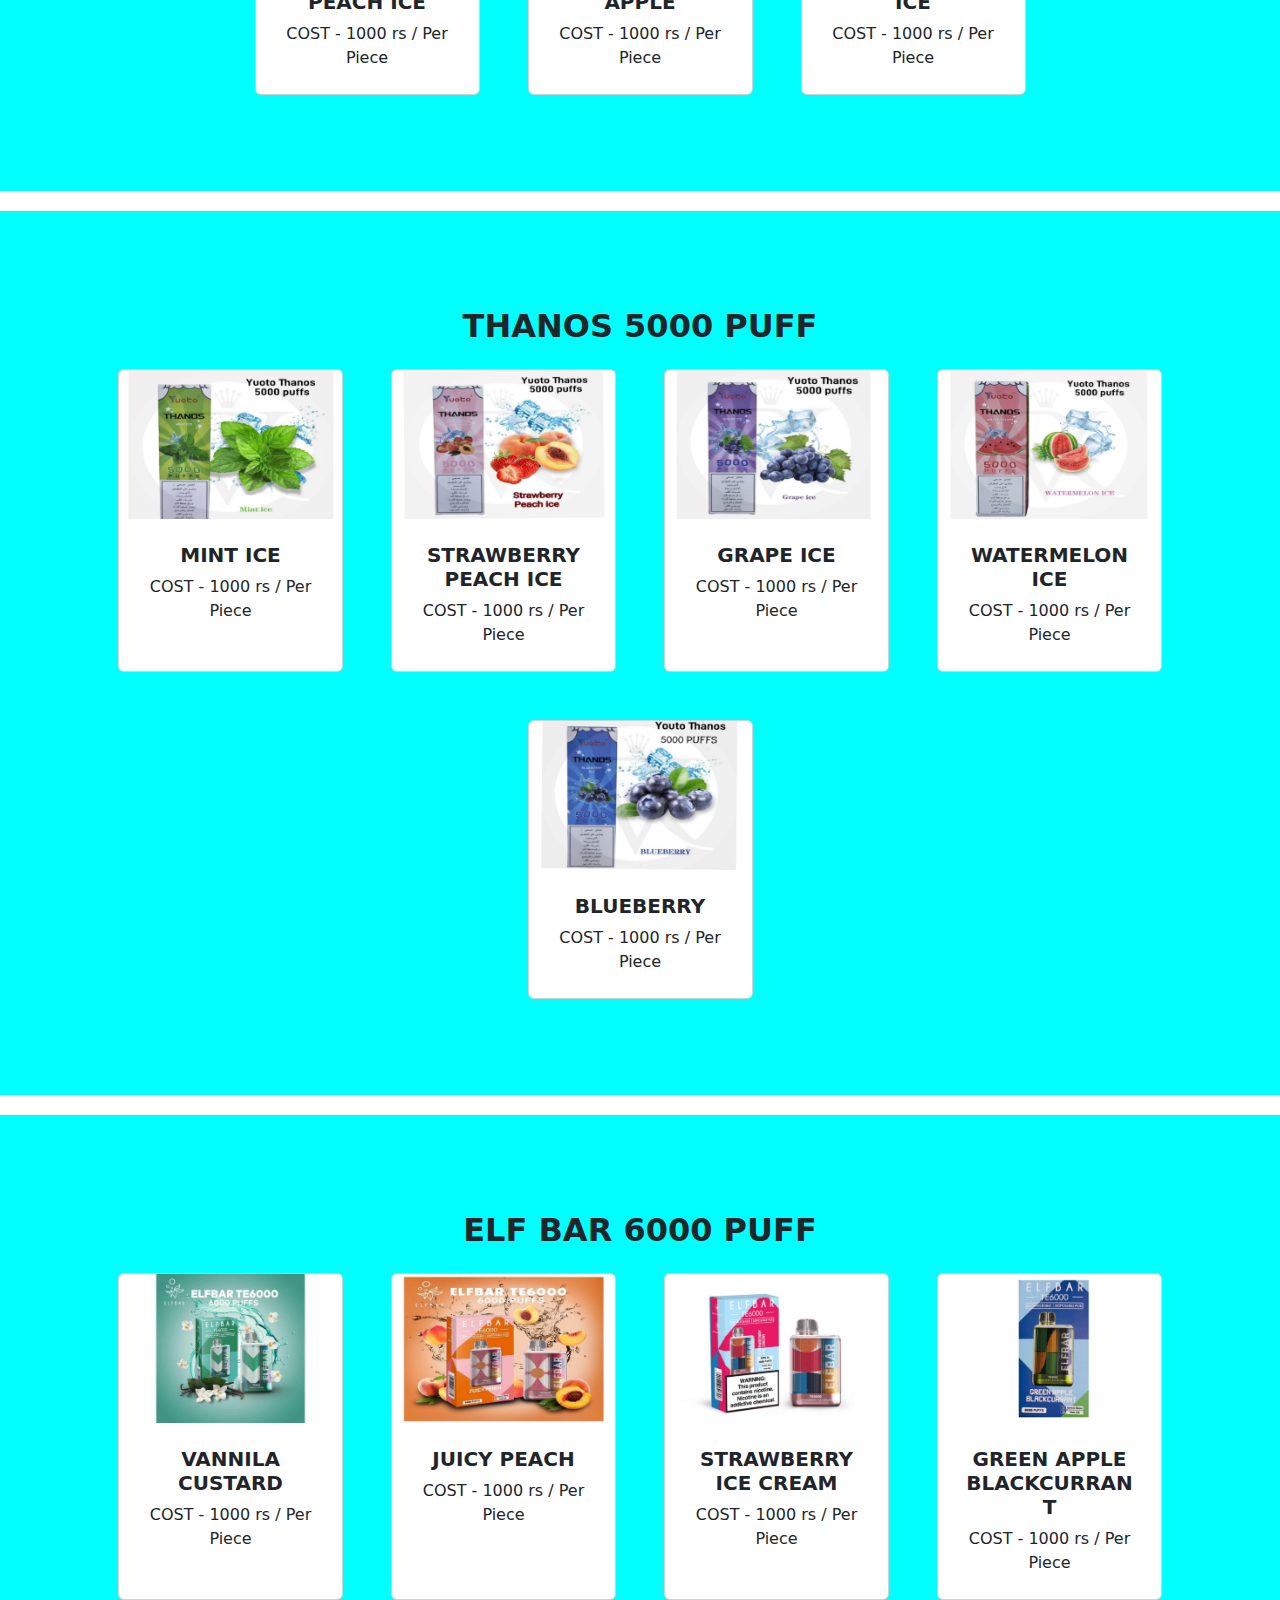
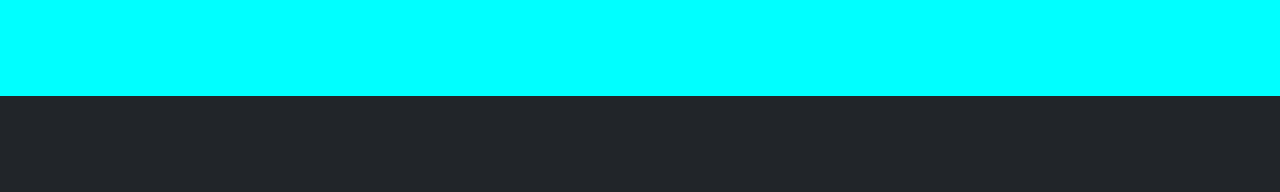
==== commit 2cc4e2dd: "Section6" ====
--- a/disposable.html
+++ b/disposable.html
@@ -515,68 +515,83 @@
                             </div>
                         </div>
                     </div>
+                    <div class="col mb-5">
+                        <div class="card h-100">
+                            <!-- Product image-->
+                            <img class="card-img-top" src="assets/section5/blueberry.jpg" alt="..." />
+                            <!-- Product details-->
+                            <div class="card-body p-4">
+                                <div class="text-center">
+                                    <!-- Product name-->
+                                    <h5 class="fw-bolder">BLUEBERRY</h5>
+                                    <!-- Product price-->
+                                    COST - 1000 rs / Per Piece
+                                </div>
+                            </div>
+                        </div>
+                    </div>
                 </div>
             </div>
         </section>
         <!--Section 6-->
         <section class="py-5">
             <div class="container px-4 px-lg-5 mt-5">
-                <h2 class="text-center fw-bolder mb-4">Featured Products</h2>
+                <h2 class="text-center fw-bolder mb-4">ELF BAR 6000 PUFF</h2>
                 <div class="row gx-4 gx-lg-5 row-cols-2 row-cols-md-3 row-cols-xl-4 justify-content-center">
                     <div class="col mb-5">
                         <div class="card h-100">
                             <!-- Product image-->
-                            <img class="card-img-top" src="https://dummyimage.com/450x300/dee2e6/6c757d.jpg" alt="..." />
-                            <!-- Product details-->
-                            <div class="card-body p-4">
-                                <div class="text-center">
-                                    <!-- Product name-->
-                                    <h5 class="fw-bolder">BRAND NAME</h5>
-                                    <!-- Product price-->
-                                    COST - 1000 rs / Per Piece
-                                </div>
-                            </div>
-                        </div>
-                    </div>
-                    <div class="col mb-5">
-                        <div class="card h-100">
-                            <!-- Product image-->
-                            <img class="card-img-top" src="https://dummyimage.com/450x300/dee2e6/6c757d.jpg" alt="..." />
-                            <!-- Product details-->
-                            <div class="card-body p-4">
-                                <div class="text-center">
-                                    <!-- Product name-->
-                                    <h5 class="fw-bolder">BRAND NAME</h5>
-                                    <!-- Product price-->
-                                    COST - 1000 rs / Per Piece
-                                </div>
-                            </div>
-                        </div>
-                    </div>
-                    <div class="col mb-5">
-                        <div class="card h-100">
-                            <!-- Product image-->
-                            <img class="card-img-top" src="https://dummyimage.com/450x300/dee2e6/6c757d.jpg" alt="..." />
-                            <!-- Product details-->
-                            <div class="card-body p-4">
-                                <div class="text-center">
-                                    <!-- Product name-->
-                                    <h5 class="fw-bolder">BRAND NAME</h5>
-                                    <!-- Product price-->
-                                    COST - 1000 rs / Per Piece
-                                </div>
-                            </div>
-                        </div>
-                    </div>
-                    <div class="col mb-5">
-                        <div class="card h-100">
-                            <!-- Product image-->
-                            <img class="card-img-top" src="https://dummyimage.com/450x300/dee2e6/6c757d.jpg" alt="..." />
-                            <!-- Product details-->
-                            <div class="card-body p-4">
-                                <div class="text-center">
-                                    <!-- Product name-->
-                                    <h5 class="fw-bolder">BRAND NAME</h5>
+                            <img class="card-img-top" src="assets/section6/vannila custrad.jpg" alt="..." />
+                            <!-- Product details-->
+                            <div class="card-body p-4">
+                                <div class="text-center">
+                                    <!-- Product name-->
+                                    <h5 class="fw-bolder">VANNILA CUSTARD</h5>
+                                    <!-- Product price-->
+                                    COST - 1000 rs / Per Piece
+                                </div>
+                            </div>
+                        </div>
+                    </div>
+                    <div class="col mb-5">
+                        <div class="card h-100">
+                            <!-- Product image-->
+                            <img class="card-img-top" src="assets/section6/juicy peach.jpg" alt="..." />
+                            <!-- Product details-->
+                            <div class="card-body p-4">
+                                <div class="text-center">
+                                    <!-- Product name-->
+                                    <h5 class="fw-bolder">JUICY PEACH</h5>
+                                    <!-- Product price-->
+                                    COST - 1000 rs / Per Piece
+                                </div>
+                            </div>
+                        </div>
+                    </div>
+                    <div class="col mb-5">
+                        <div class="card h-100">
+                            <!-- Product image-->
+                            <img class="card-img-top" src="assets/section6/strawberry.jpg" alt="..." />
+                            <!-- Product details-->
+                            <div class="card-body p-4">
+                                <div class="text-center">
+                                    <!-- Product name-->
+                                    <h5 class="fw-bolder">STRAWBERRY ICE CREAM</h5>
+                                    <!-- Product price-->
+                                    COST - 1000 rs / Per Piece
+                                </div>
+                            </div>
+                        </div>
+                    </div>
+                    <div class="col mb-5">
+                        <div class="card h-100">
+                            <!-- Product image-->
+                            <img class="card-img-top" src="assets/section6/green apple blackcurrant.jpg" alt="..." />
+                            <!-- Product details-->
+                            <div class="card-body p-4">
+                                <div class="text-center">
+                                    <!-- Product name-->
+                                    <h5 class="fw-bolder">GREEN APPLE BLACKCURRANT</h5>
                                     <!-- Product price-->
                                     COST - 1000 rs / Per Piece
                                 </div>
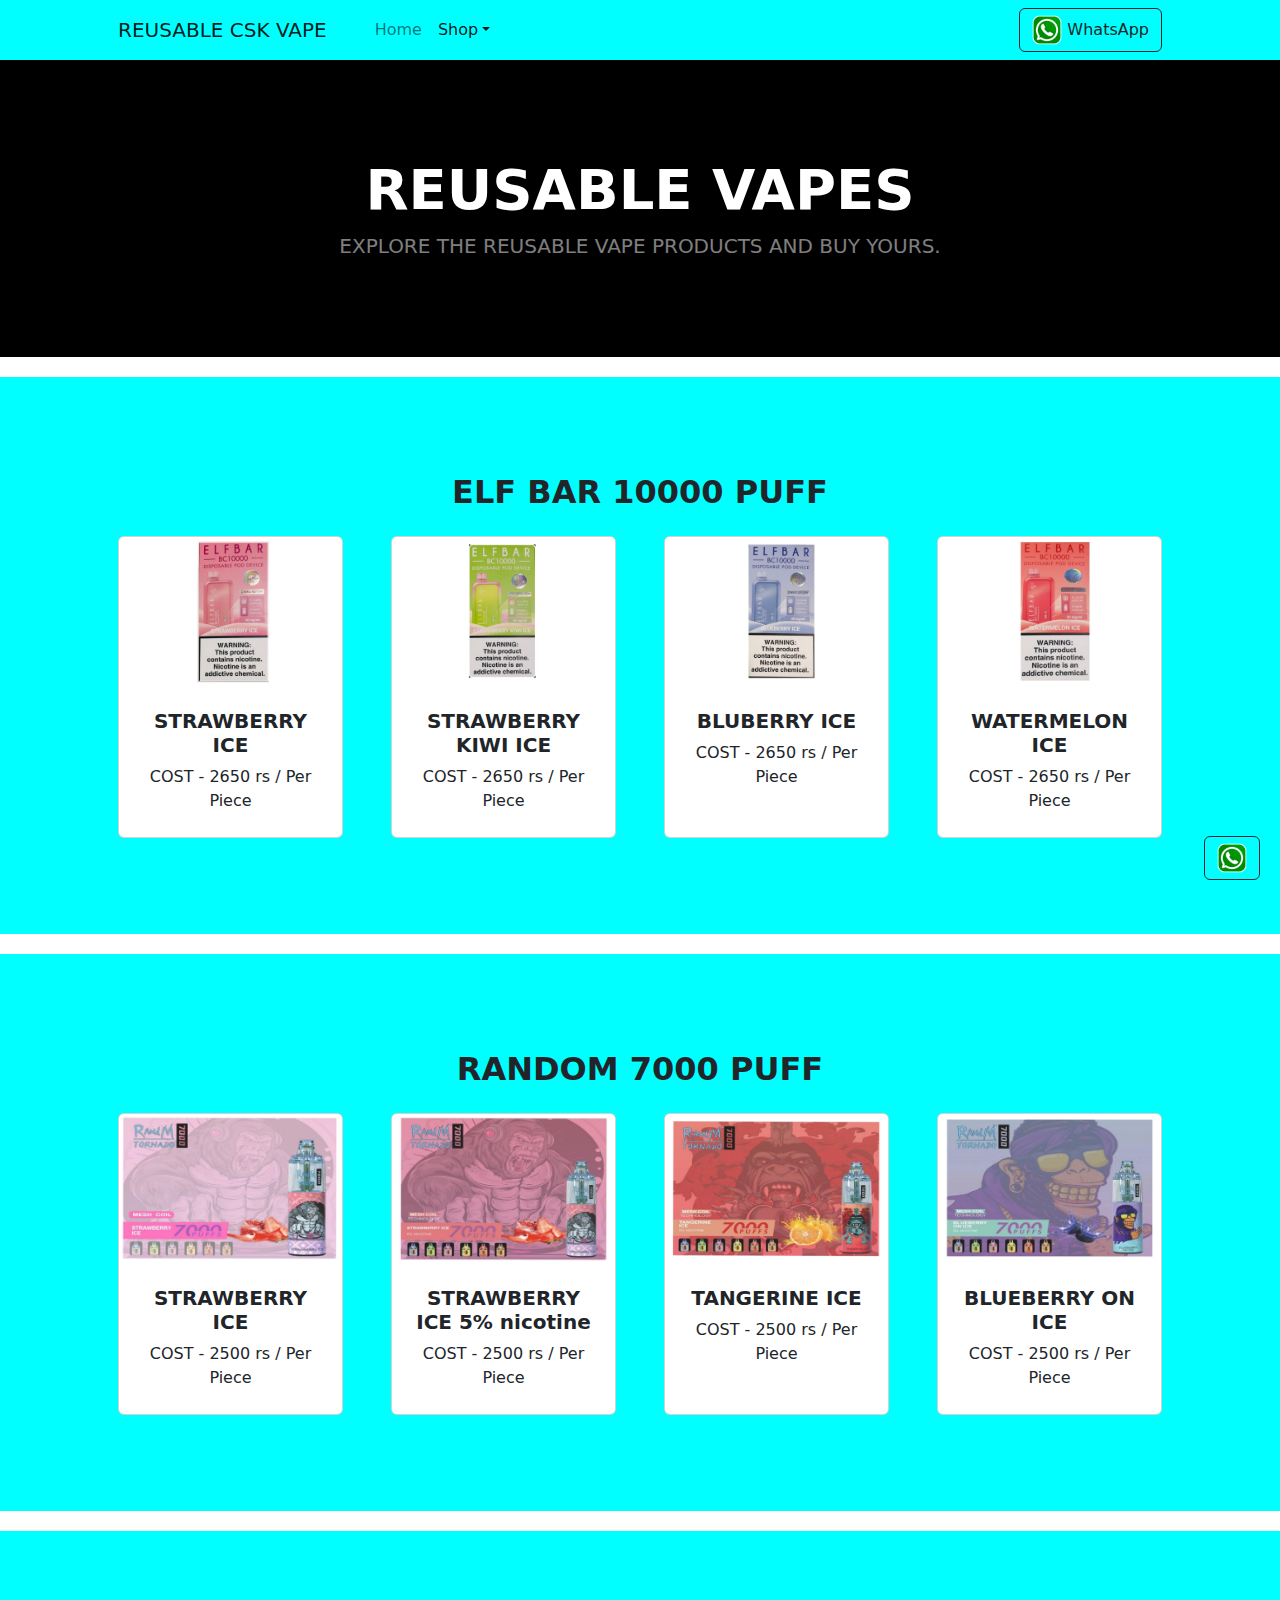
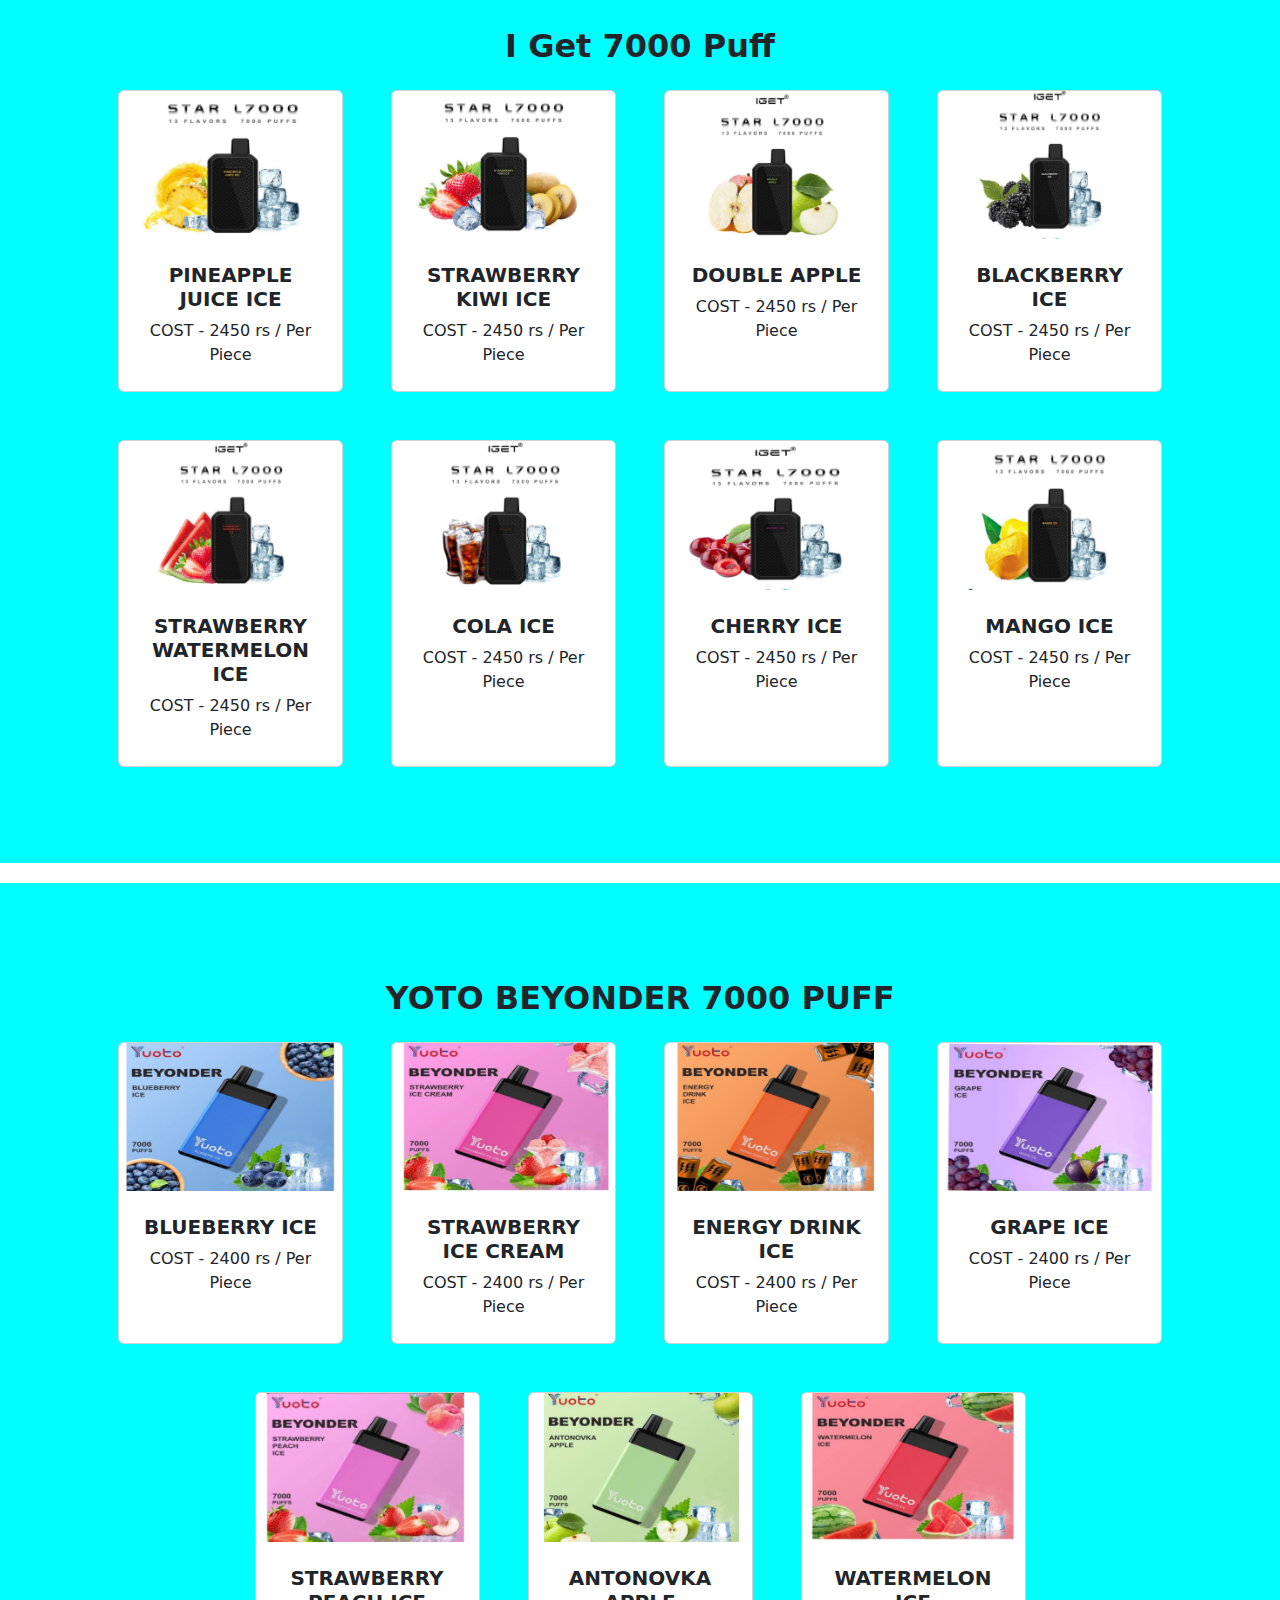
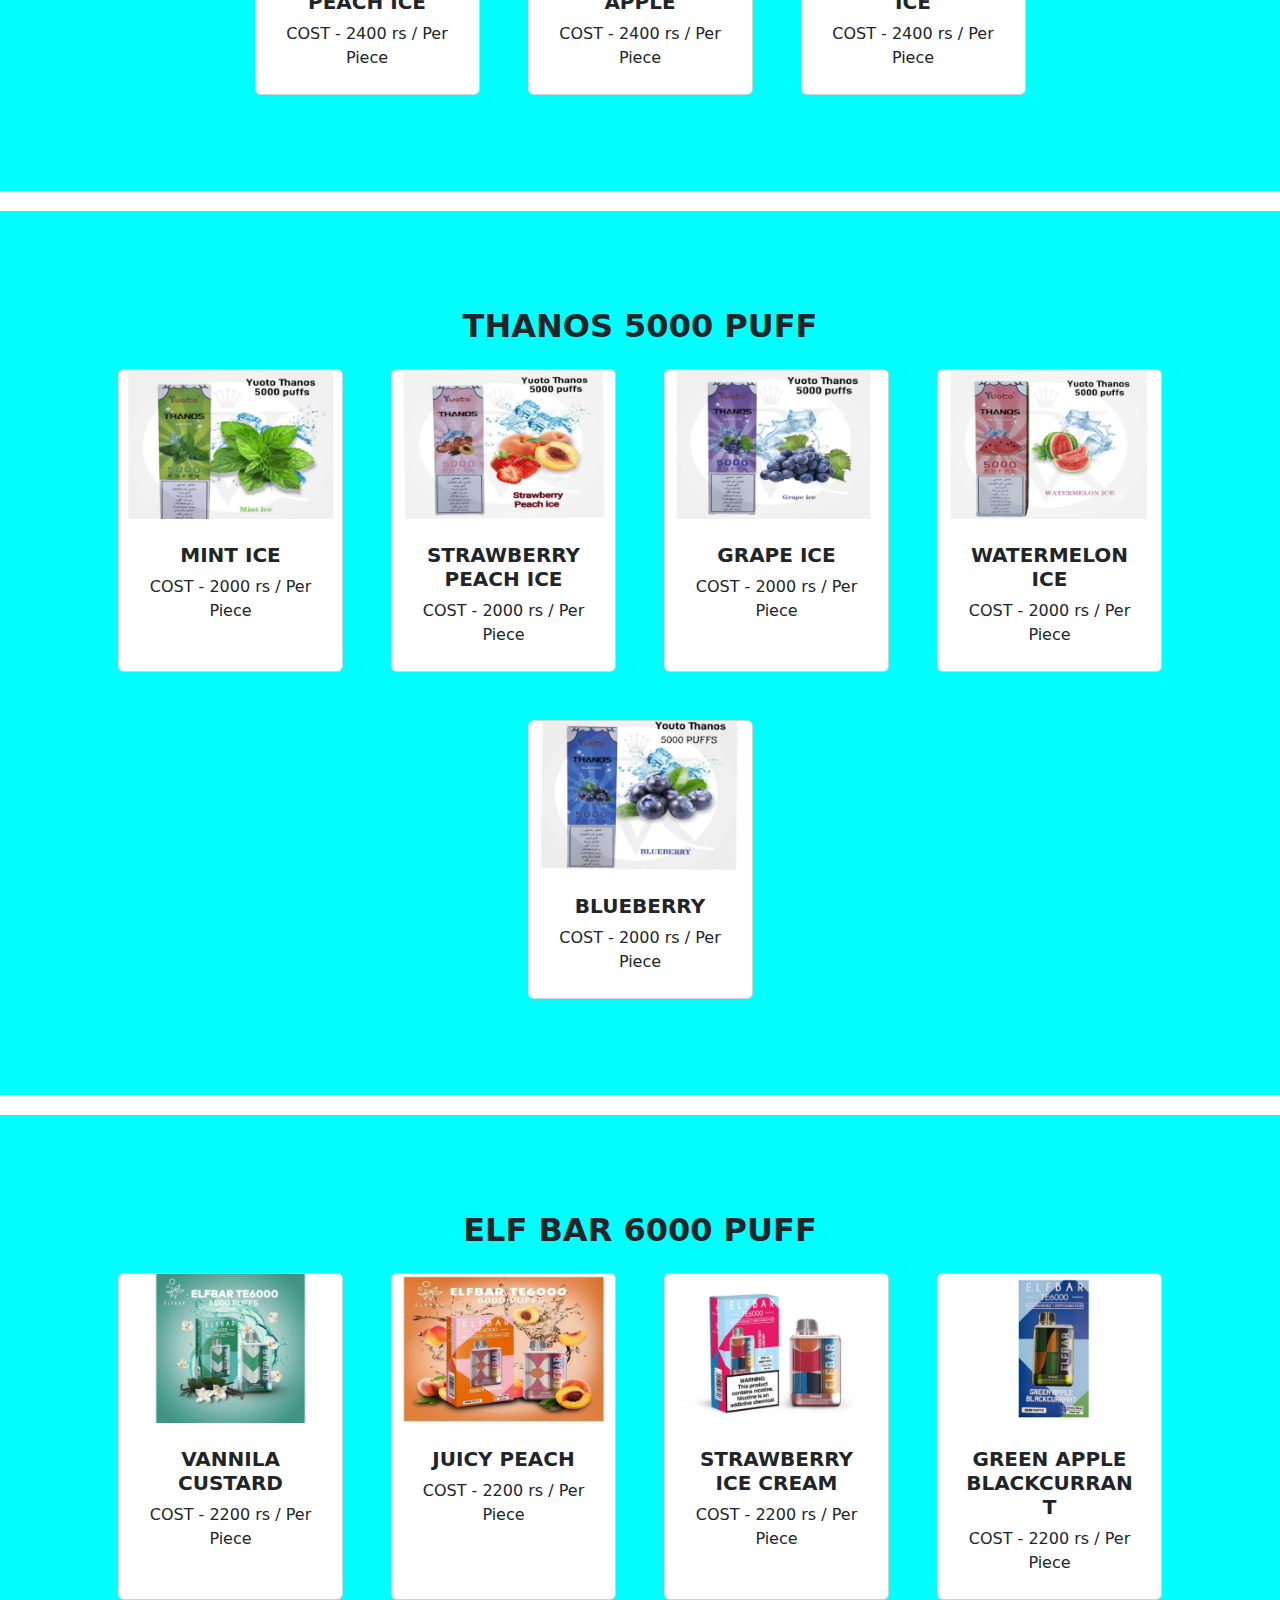
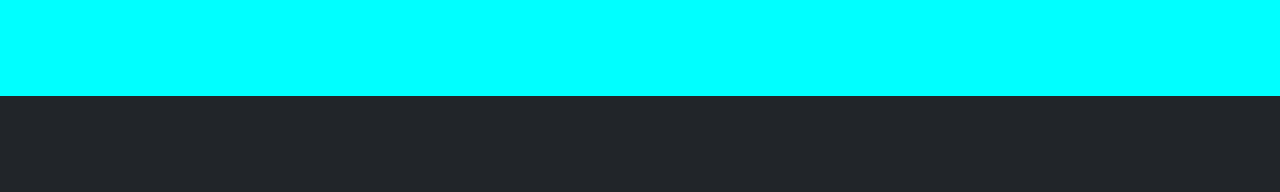
==== commit fb90d887: "topic changes" ====
--- a/disposable.html
+++ b/disposable.html
@@ -85,7 +85,7 @@
                                     <!-- Product name-->
                                     <h5 class="fw-bolder">STRAWBERRY ICE</h5>
                                     <!-- Product price-->
-                                    COST - 1000 rs / Per Piece
+                                    COST - 2650 rs / Per Piece
                                 </div>
                             </div>
                         </div>
@@ -100,7 +100,7 @@
                                     <!-- Product name-->
                                     <h5 class="fw-bolder">STRAWBERRY KIWI ICE</h5>
                                     <!-- Product price-->
-                                    COST - 1000 rs / Per Piece
+                                    COST - 2650 rs / Per Piece
                                 </div>
                             </div>
                         </div>
@@ -115,7 +115,7 @@
                                     <!-- Product name-->
                                     <h5 class="fw-bolder">BLUBERRY ICE</h5>
                                     <!-- Product price-->
-                                    COST - 1000 rs / Per Piece
+                                    COST - 2650 rs / Per Piece
                                 </div>
                             </div>
                         </div>
@@ -130,7 +130,7 @@
                                     <!-- Product name-->
                                     <h5 class="fw-bolder">WATERMELON ICE</h5>
                                     <!-- Product price-->
-                                    COST - 1000 rs / Per Piece
+                                    COST - 2650 rs / Per Piece
                                 </div>
                             </div>
                         </div>
@@ -154,7 +154,7 @@
                                     <!-- Product name-->
                                     <h5 class="fw-bolder">STRAWBERRY ICE</h5>
                                     <!-- Product price-->
-                                    COST - 1000 rs / Per Piece
+                                    COST - 2500 rs / Per Piece
                                 </div>
                             </div>
                         </div>
@@ -169,7 +169,7 @@
                                     <!-- Product name-->
                                     <h5 class="fw-bolder">STRAWBERRY ICE 5% nicotine</h5>
                                     <!-- Product price-->
-                                    COST - 1000 rs / Per Piece
+                                    COST - 2500 rs / Per Piece
                                 </div>
                             </div>
                         </div>
@@ -184,7 +184,7 @@
                                     <!-- Product name-->
                                     <h5 class="fw-bolder">TANGERINE ICE</h5>
                                     <!-- Product price-->
-                                    COST - 1000 rs / Per Piece
+                                    COST - 2500 rs / Per Piece
                                 </div>
                             </div>
                         </div>
@@ -199,7 +199,7 @@
                                     <!-- Product name-->
                                     <h5 class="fw-bolder">BLUEBERRY ON ICE</h5>
                                     <!-- Product price-->
-                                    COST - 1000 rs / Per Piece
+                                    COST - 2500 rs / Per Piece
                                 </div>
                             </div>
                         </div>
@@ -223,7 +223,7 @@
                                     <!-- Product name-->
                                     <h5 class="fw-bolder">PINEAPPLE JUICE ICE</h5>
                                     <!-- Product price-->
-                                    COST - 1000 rs / Per Piece
+                                    COST - 2450 rs / Per Piece
                                 </div>
                             </div>
                         </div>
@@ -238,7 +238,7 @@
                                     <!-- Product name-->
                                     <h5 class="fw-bolder">STRAWBERRY KIWI ICE</h5>
                                     <!-- Product price-->
-                                    COST - 1000 rs / Per Piece
+                                    COST - 2450 rs / Per Piece
                                 </div>
                             </div>
                         </div>
@@ -253,7 +253,7 @@
                                     <!-- Product name-->
                                     <h5 class="fw-bolder">DOUBLE APPLE</h5>
                                     <!-- Product price-->
-                                    COST - 1000 rs / Per Piece
+                                    COST - 2450 rs / Per Piece
                                 </div>
                             </div>
                         </div>
@@ -268,7 +268,7 @@
                                     <!-- Product name-->
                                     <h5 class="fw-bolder">BLACKBERRY ICE</h5>
                                     <!-- Product price-->
-                                    COST - 1000 rs / Per Piece
+                                    COST - 2450 rs / Per Piece
                                 </div>
                             </div>
                         </div>
@@ -283,7 +283,7 @@
                                     <!-- Product name-->
                                     <h5 class="fw-bolder">STRAWBERRY WATERMELON ICE</h5>
                                     <!-- Product price-->
-                                    COST - 1000 rs / Per Piece
+                                    COST - 2450 rs / Per Piece
                                 </div>
                             </div>
                         </div>
@@ -298,7 +298,7 @@
                                     <!-- Product name-->
                                     <h5 class="fw-bolder">COLA ICE</h5>
                                     <!-- Product price-->
-                                    COST - 1000 rs / Per Piece
+                                    COST - 2450 rs / Per Piece
                                 </div>
                             </div>
                         </div>
@@ -313,7 +313,7 @@
                                     <!-- Product name-->
                                     <h5 class="fw-bolder">CHERRY ICE</h5>
                                     <!-- Product price-->
-                                    COST - 1000 rs / Per Piece
+                                    COST - 2450 rs / Per Piece
                                 </div>
                             </div>
                         </div>
@@ -328,7 +328,7 @@
                                     <!-- Product name-->
                                     <h5 class="fw-bolder">MANGO ICE</h5>
                                     <!-- Product price-->
-                                    COST - 1000 rs / Per Piece
+                                    COST - 2450 rs / Per Piece
                                 </div>
                             </div>
                         </div>
@@ -352,7 +352,7 @@
                                     <!-- Product name-->
                                     <h5 class="fw-bolder">BLUEBERRY ICE</h5>
                                     <!-- Product price-->
-                                    COST - 1000 rs / Per Piece
+                                    COST - 2400 rs / Per Piece
                                 </div>
                             </div>
                         </div>
@@ -367,7 +367,7 @@
                                     <!-- Product name-->
                                     <h5 class="fw-bolder">STRAWBERRY ICE CREAM</h5>
                                     <!-- Product price-->
-                                    COST - 1000 rs / Per Piece
+                                    COST - 2400 rs / Per Piece
                                 </div>
                             </div>
                         </div>
@@ -382,7 +382,7 @@
                                     <!-- Product name-->
                                     <h5 class="fw-bolder">ENERGY DRINK ICE</h5>
                                     <!-- Product price-->
-                                    COST - 1000 rs / Per Piece
+                                    COST - 2400 rs / Per Piece
                                 </div>
                             </div>
                         </div>
@@ -397,7 +397,7 @@
                                     <!-- Product name-->
                                     <h5 class="fw-bolder">GRAPE ICE</h5>
                                     <!-- Product price-->
-                                    COST - 1000 rs / Per Piece
+                                    COST - 2400 rs / Per Piece
                                 </div>
                             </div>
                         </div>
@@ -412,7 +412,7 @@
                                     <!-- Product name-->
                                     <h5 class="fw-bolder">STRAWBERRY PEACH ICE</h5>
                                     <!-- Product price-->
-                                    COST - 1000 rs / Per Piece
+                                    COST - 2400 rs / Per Piece
                                 </div>
                             </div>
                         </div>
@@ -427,7 +427,7 @@
                                     <!-- Product name-->
                                     <h5 class="fw-bolder">ANTONOVKA APPLE</h5>
                                     <!-- Product price-->
-                                    COST - 1000 rs / Per Piece
+                                    COST - 2400 rs / Per Piece
                                 </div>
                             </div>
                         </div>
@@ -442,7 +442,7 @@
                                     <!-- Product name-->
                                     <h5 class="fw-bolder">WATERMELON ICE</h5>
                                     <!-- Product price-->
-                                    COST - 1000 rs / Per Piece
+                                    COST - 2400 rs / Per Piece
                                 </div>
                             </div>
                         </div>
@@ -465,7 +465,7 @@
                                     <!-- Product name-->
                                     <h5 class="fw-bolder">MINT ICE</h5>
                                     <!-- Product price-->
-                                    COST - 1000 rs / Per Piece
+                                    COST - 2000 rs / Per Piece
                                 </div>
                             </div>
                         </div>
@@ -480,7 +480,7 @@
                                     <!-- Product name-->
                                     <h5 class="fw-bolder">STRAWBERRY PEACH ICE</h5>
                                     <!-- Product price-->
-                                    COST - 1000 rs / Per Piece
+                                    COST - 2000 rs / Per Piece
                                 </div>
                             </div>
                         </div>
@@ -495,7 +495,7 @@
                                     <!-- Product name-->
                                     <h5 class="fw-bolder">GRAPE ICE</h5>
                                     <!-- Product price-->
-                                    COST - 1000 rs / Per Piece
+                                    COST - 2000 rs / Per Piece
                                 </div>
                             </div>
                         </div>
@@ -510,7 +510,7 @@
                                     <!-- Product name-->
                                     <h5 class="fw-bolder">WATERMELON ICE</h5>
                                     <!-- Product price-->
-                                    COST - 1000 rs / Per Piece
+                                    COST - 2000 rs / Per Piece
                                 </div>
                             </div>
                         </div>
@@ -525,7 +525,7 @@
                                     <!-- Product name-->
                                     <h5 class="fw-bolder">BLUEBERRY</h5>
                                     <!-- Product price-->
-                                    COST - 1000 rs / Per Piece
+                                    COST - 2000 rs / Per Piece
                                 </div>
                             </div>
                         </div>
@@ -548,7 +548,7 @@
                                     <!-- Product name-->
                                     <h5 class="fw-bolder">VANNILA CUSTARD</h5>
                                     <!-- Product price-->
-                                    COST - 1000 rs / Per Piece
+                                    COST - 2200 rs / Per Piece
                                 </div>
                             </div>
                         </div>
@@ -563,7 +563,7 @@
                                     <!-- Product name-->
                                     <h5 class="fw-bolder">JUICY PEACH</h5>
                                     <!-- Product price-->
-                                    COST - 1000 rs / Per Piece
+                                    COST - 2200 rs / Per Piece
                                 </div>
                             </div>
                         </div>
@@ -578,7 +578,7 @@
                                     <!-- Product name-->
                                     <h5 class="fw-bolder">STRAWBERRY ICE CREAM</h5>
                                     <!-- Product price-->
-                                    COST - 1000 rs / Per Piece
+                                    COST - 2200 rs / Per Piece
                                 </div>
                             </div>
                         </div>
@@ -593,7 +593,7 @@
                                     <!-- Product name-->
                                     <h5 class="fw-bolder">GREEN APPLE BLACKCURRANT</h5>
                                     <!-- Product price-->
-                                    COST - 1000 rs / Per Piece
+                                    COST - 2200 rs / Per Piece
                                 </div>
                             </div>
                         </div>
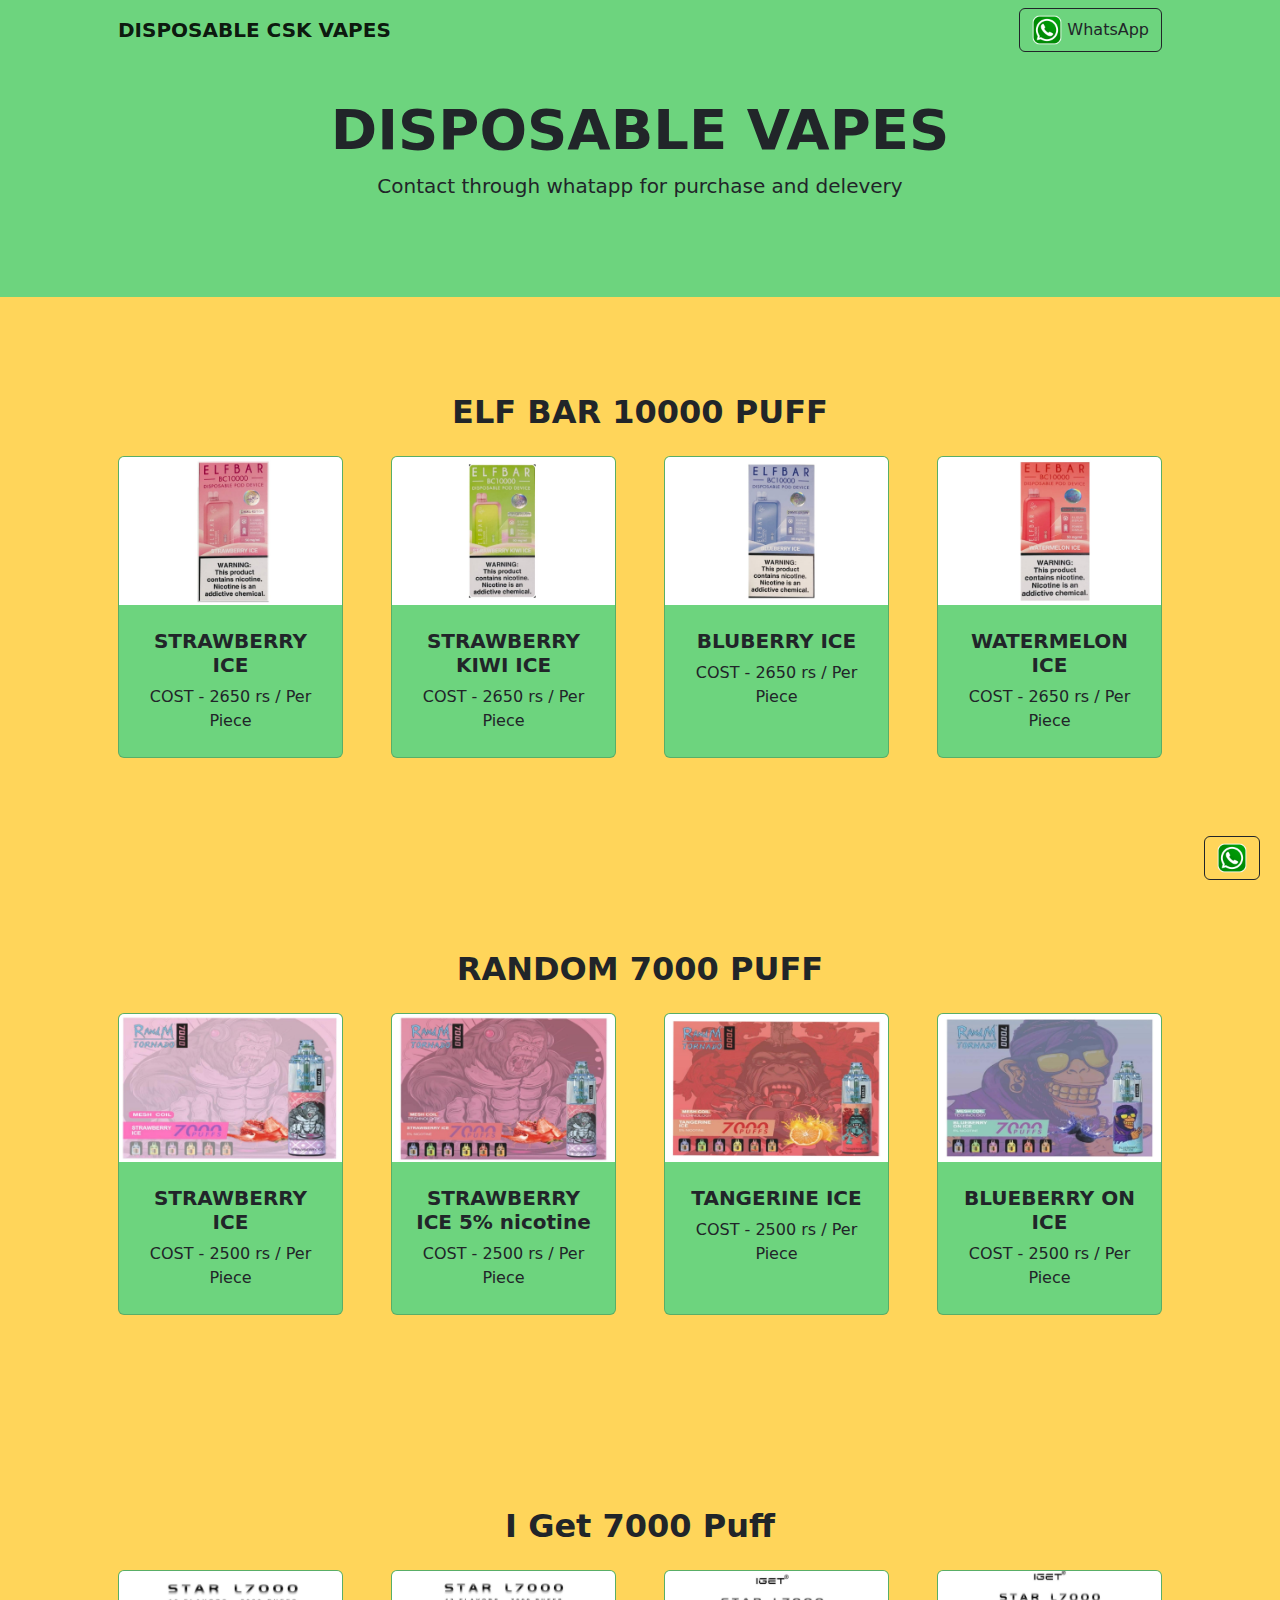
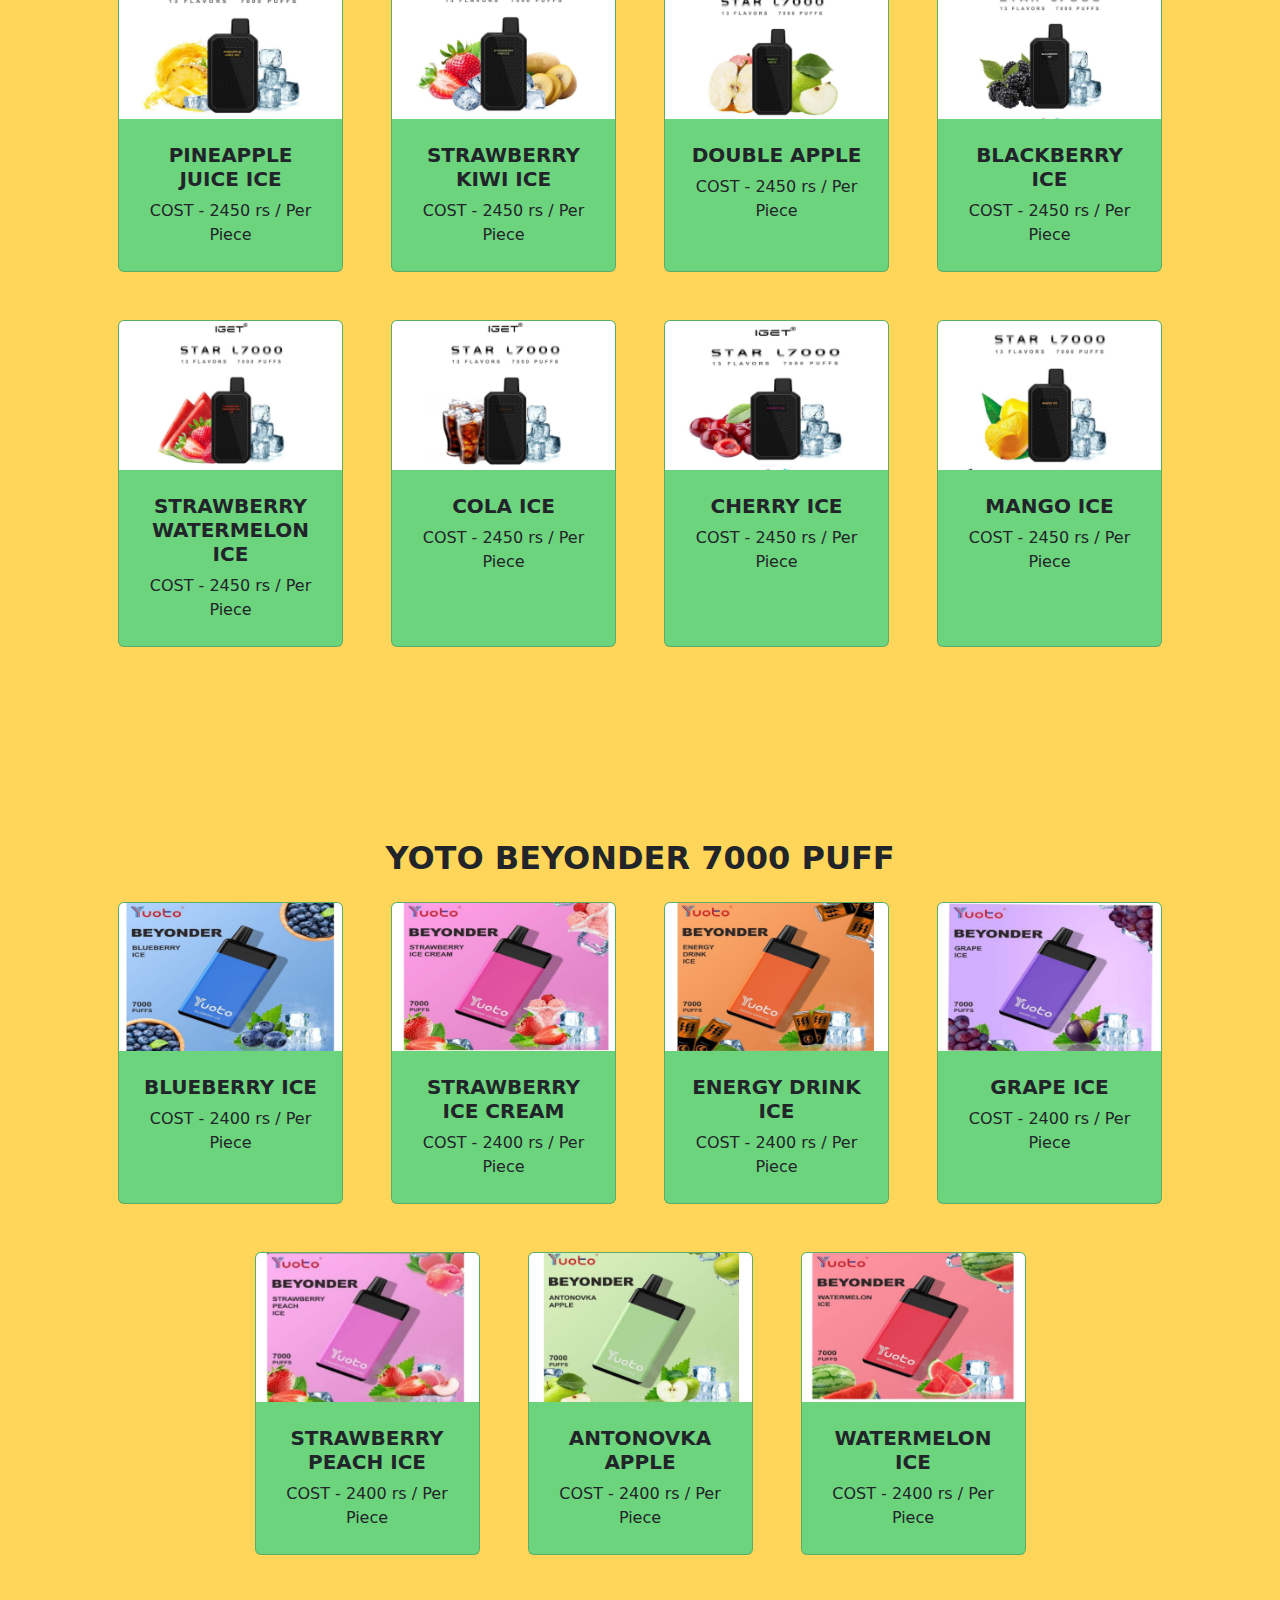
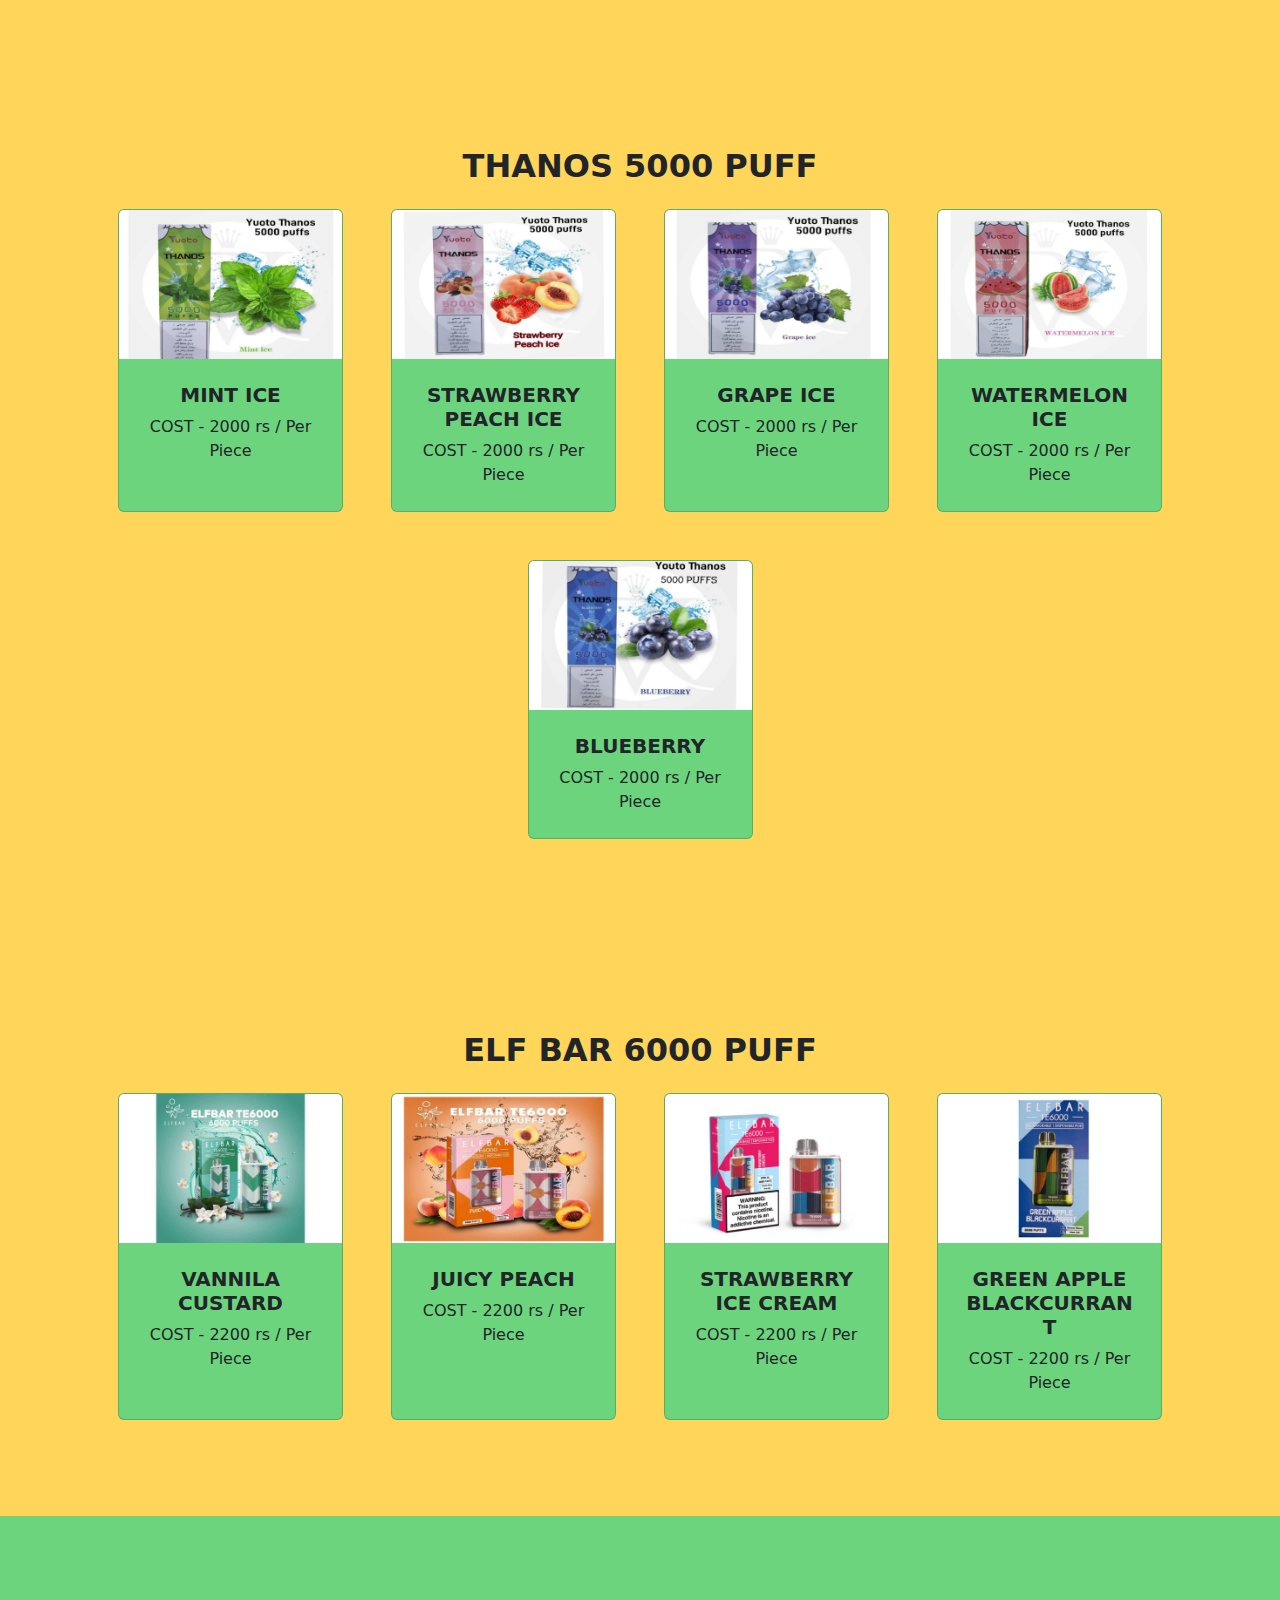
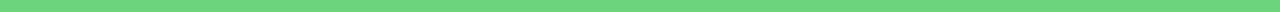
==== commit cc11d407: "updated final changes" ====
--- a/disposable.html
+++ b/disposable.html
@@ -15,6 +15,9 @@
     </head>
     <style>
         /* WhatsApp Icon Styles */
+        body{
+            background-color: black;
+        }
         .whatsapp-icon {
             position: fixed;
             bottom: 20px;
@@ -22,38 +25,42 @@
             z-index: 1000; /* Ensure it's above other elements */
         }
         section {
-            margin-top: 20px;
-            background-color: aqua;
+            
+            background-color: #ffd55a;
         }
         header{
         
-            background-color: black;
+            background-color: #6dd47e;
         }
         nav{
-            background-color: aqua;
+            background-color: #6dd47e; /*#ffd55a;*/
+        }
+        .navbar {
+            position: fixed;
+            top: 0;
+            width: 100%;
+            z-index: 1000;
+        }
+        .card{
+            background-color: #6dd47e;
+        }
+        footer{
+            background-color: #6dd47e;
         }
     </style>
     <body>
         <!-- Navigation-->
         <nav class="navbar navbar-expand-lg">
             <div class="container px-4 px-lg-5">
-                <a class="navbar-brand" href="/startbootstrap-business-frontpage-master/Home Page/index.html">REUSABLE CSK VAPE</a>
+                <a class="navbar-brand" href="/index.html"> <b>DISPOSABLE CSK VAPES</b></a>
                 <button class="navbar-toggler" type="button" data-bs-toggle="collapse" data-bs-target="#navbarSupportedContent" aria-controls="navbarSupportedContent" aria-expanded="false" aria-label="Toggle navigation"><span class="navbar-toggler-icon"></span></button>
                 <div class="collapse navbar-collapse" id="navbarSupportedContent">
                     <ul class="navbar-nav me-auto mb-2 mb-lg-0 ms-lg-4">
-                        <li class="nav-item"><a class="nav-link" aria-current="page" href="/startbootstrap-business-frontpage-master//Home Page/index.html">Home</a></li>
-                        <li class="nav-item dropdown">
-                            <a class="nav-link active dropdown-toggle" id="navbarDropdown" href="#" role="button" data-bs-toggle="dropdown" aria-expanded="false">Shop</a>
-                            <ul class="dropdown-menu" aria-labelledby="navbarDropdown">
-                                <li><a class="dropdown-item" href="#!">Vape Products</a></li>
-                                <li><hr class="dropdown-divider" /></li>
-                                <li><a class="dropdown-item" href="/startbootstrap-business-frontpage-master/Disposable/index.html">Reusable</a></li>
-                                <li><a class="dropdown-item" href="#!">Disposable</a></li>
-                            </ul>
-                        </li>
+                        
+                        
                     </ul>
                     <form class="d-flex">
-                        <a class="btn btn-outline-dark" href="https://api.whatsapp.com/send?phone=YOUR_PHONE_NUMBER">
+                        <a class="btn btn-outline-dark" href="https://api.whatsapp.com/send?phone=9080892010">
                             <img src="./assets/whatsapp.png" alt="WhatsApp" style="width: 30px; height: 30px;">
                             WhatsApp
                         </a>
@@ -64,9 +71,9 @@
         <!-- Header-->
         <header class="py-5">
             <div class="container px-4 px-lg-5 my-5">
-                <div class="text-center text-white">
-                    <h1 class="display-4 fw-bolder">REUSABLE VAPES</h1>
-                    <p class="lead fw-normal text-white-50 mb-0">EXPLORE THE REUSABLE VAPE PRODUCTS AND BUY YOURS.</p>
+                <div class="text-center text-Black">
+                    <h1 class="display-4 fw-bolder">DISPOSABLE VAPES</h1>
+                    <p class="lead fw-normal text-Black-50 mb-0">Contact through whatapp for purchase and delevery</p>
                 </div>
             </div>
         </header>
@@ -609,7 +616,7 @@
 </div>
 
         <!-- Footer-->
-        <footer class="py-5 bg-dark">
+        <footer class="py-5">
             <div class="container"><p class="m-0 text-center text-white"></p></div>
         </footer>
         <!-- Bootstrap core JS-->
